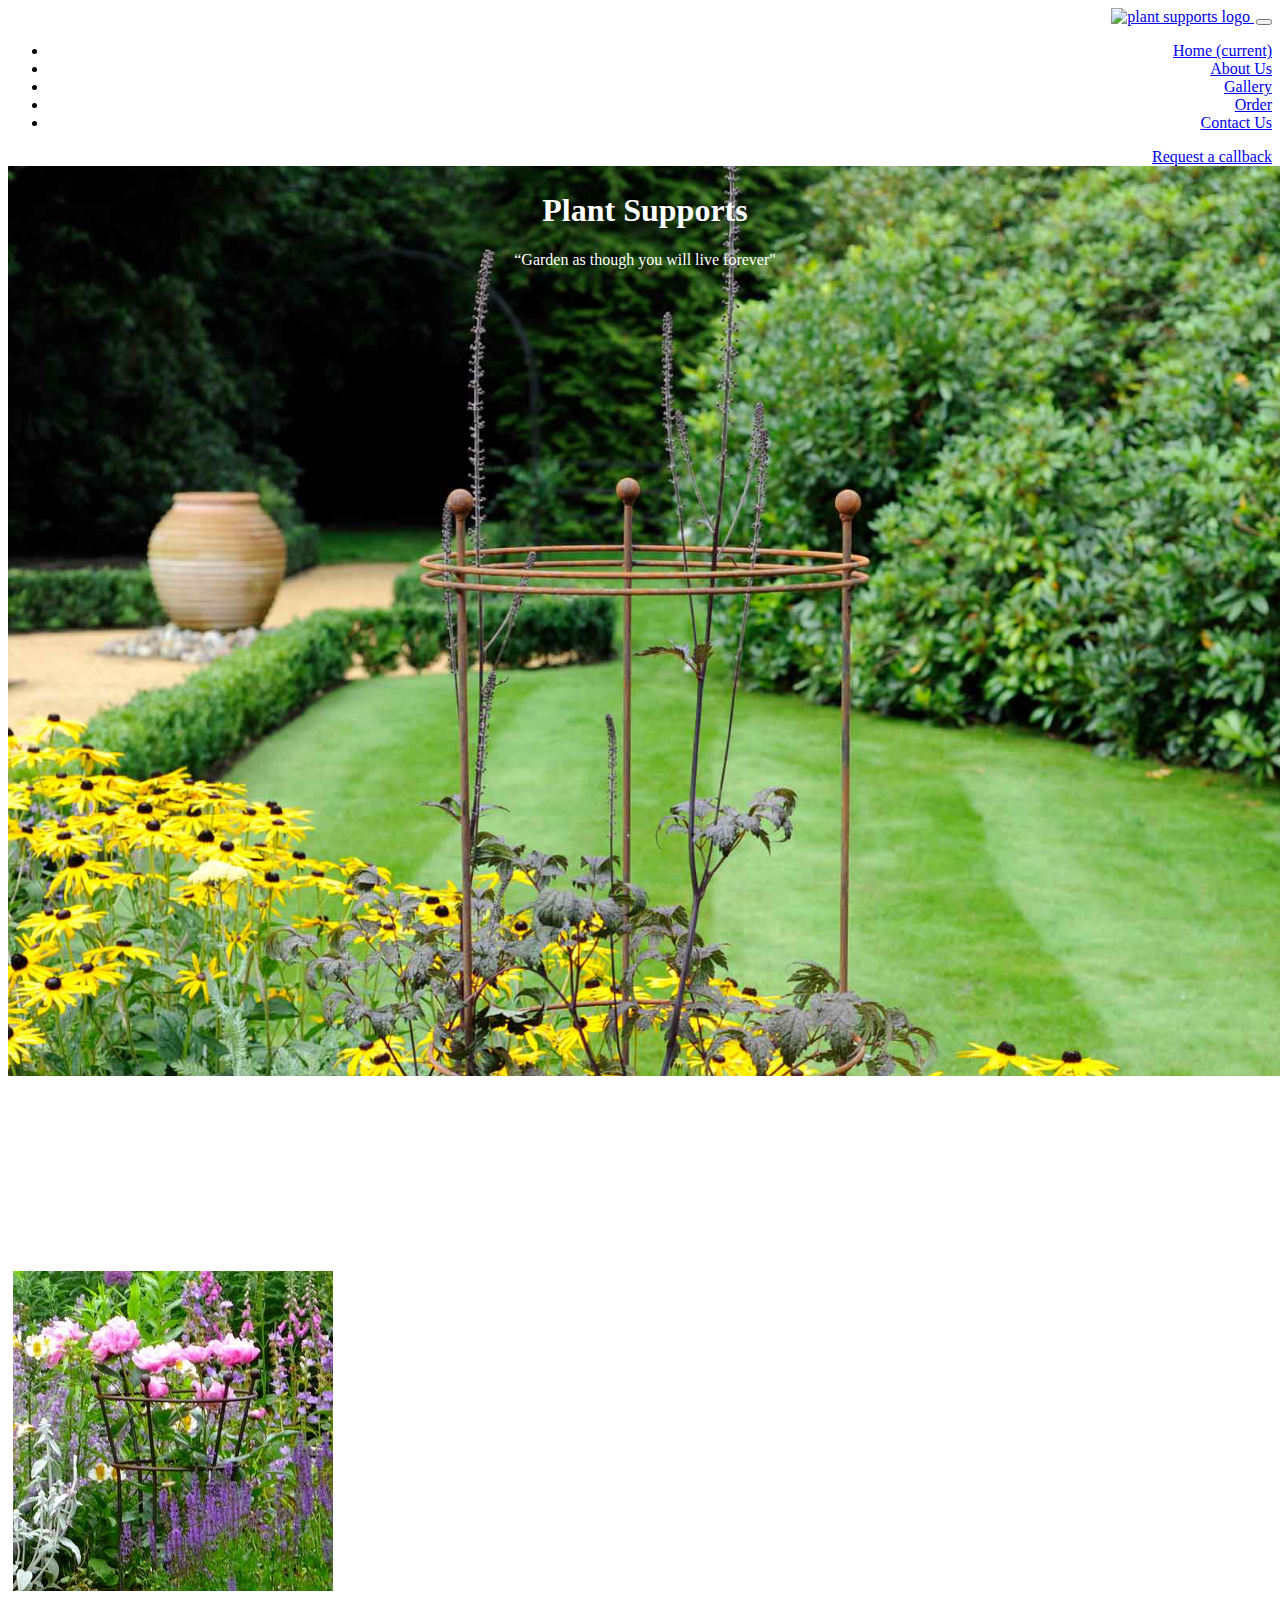
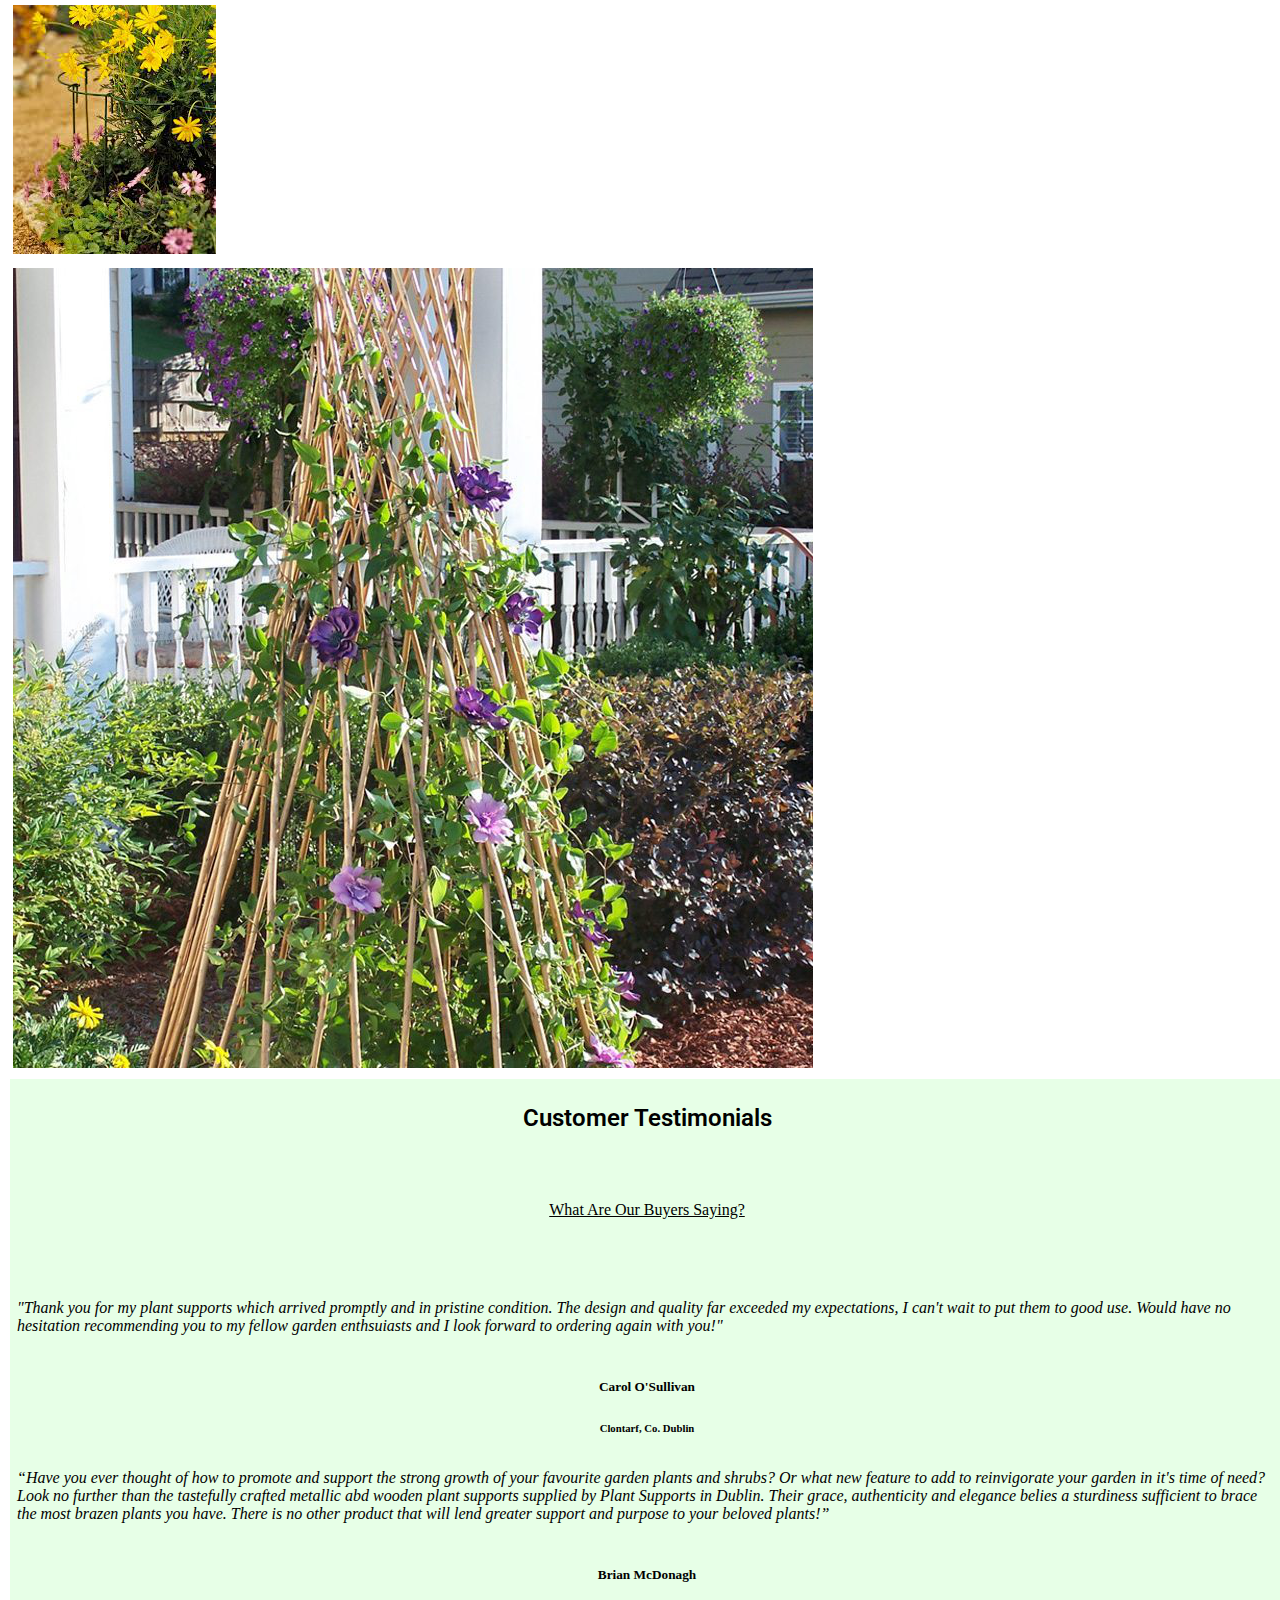
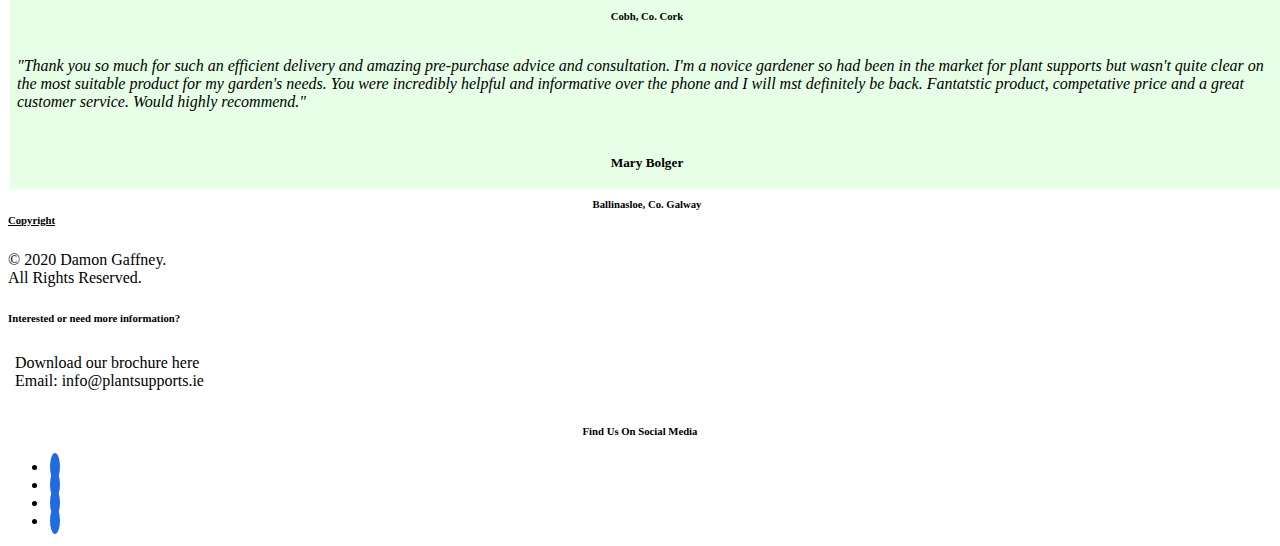
==== index.html @ 86b36f58 "Add padding and margin values to the interested? and social icons section of footer" ====
<!DOCTYPE html>
<html lang="en">
<head>
    <meta charset="UTF-8">
    <meta name="viewport" content="width=device-width, initial-scale=1.0"> 
    <link rel="stylesheet" href="https://cdn.jsdelivr.net/npm/bootstrap@4.5.3/dist/css/bootstrap.min.css" integrity="sha384-TX8t27EcRE3e/ihU7zmQxVncDAy5uIKz4rEkgIXeMed4M0jlfIDPvg6uqKI2xXr2" crossorigin="anonymous">
    <link rel="stylesheet" href="https://use.fontawesome.com/releases/v5.0.10/css/all.css" integrity="sha384-+d0P83n9kaQMCwj8F4RJB66tzIwOKmrdb46+porD/OvrJ+37WqIM7UoBtwHO6Nlg" crossorigin="anonymous"> 
    <link rel="stylesheet" href="assets/css/style.css" type="text/css">
    <title>Plant Supports</title>
</head>
<body> 
    <header>
        <nav class="navbar navbar-expand-sm navbar-light bg-white static-top">
             
                 <a class="navbar-brand nav-logo" href="index.html">
                     <img src="assets/images/plantsupports.png" alt="plant supports logo" height="60" width="60" class="float-left">
                </a>
                <button class="navbar-toggler" type="button" data-toggle="collapse" data-target="#navbarResponsive" aria-controls="navbarResponsive" aria-expanded="false" aria-label="Toggle navigation">
                    <span class="navbar-toggler-icon"></span>
                </button>
                <div class="collapse navbar-collapse" id="navbarResponsive">
                    <ul class="navbar-nav ml-auto">
                        <li class="nav-item active">
                            <a class="nav-link" href="index.html">Home
                                <span class="sr-only">(current)</span>
                            </a>
                        </li>
                        <li class="nav-item">
                            <a class="nav-link" href="about.html">About Us</a>
                        </li>
                        <li class="nav-item">
                            <a class="nav-link" href="gallery.html">Gallery</a>
                        </li>
                        <li class="nav-item">
                            <a class="nav-link" href="order.html">Order</a>
                        </li>
                        <li class="nav-item">
                            <a class="nav-link" href="contact.html">Contact Us</a>
                        </li>
                     </ul> 
                     <a class="btn btn-success text-uppercase ml-md-3" href="contact.html">Request a callback</a>
                </div>
        
        </nav> 
    </header> 
    <section>
        <div id="hero-image" class="container-fluid">
            <div class="row">
                <div class="col-12 text-center hero-image slogan">
                    <h1 class="font-weight-light">Plant Supports</h1>
                    <p class="lead">“Garden as though you will live forever"</p>
                </div>
            </div>
        </div> 
    </section>
    
    <section> 
        <div class="container specimen-contain"> 
            <div class="row">
                <div class="col-md-4">
                    <img src="assets/images/plant2.png" alt="plant2" class="specimen-photos">
                </div> 
                <div class="col-md-4"> 
                    <img src="assets/images/plant3.png" alt="plant3" class="specimen-photos">
                
                </div> 
                <div class="col-md-4"> 
                    <img src="assets/images/plant4.png" alt="plant4" class="specimen-photos">
                
                </div>
            </div>
        
        </div>
    
    </section>
    <section class="customer-testimonials-section">
        <h2 class="customer-testimonials-heading">Customer Testimonials</h2> <br> 
            <h4 class="customer-testimonal-heading2">what are our buyers saying?</h4>

            <div class="container-fluid"> 
                <div class="row"> 
                    <div class="col-md-4">
                        <p class="customer-testimonial-paragraph"> "Thank you for my plant supports which arrived promptly and in pristine condition. The design and 
                        quality far exceeded my expectations, I can't wait to put them to good use. Would have no hesitation
                        recommending you to my fellow garden enthsuiasts and I look forward to ordering again with you!" 
                        </p>
                        <br>
                        <h5 class="customer-testimonial-name">Carol O'Sullivan</h5>
                        <h6 class="customer-testimonial-location">clontarf, co. dublin</h6>
                    
                    </div> 
                    <div class="col-md-4"> 
                        <p class="customer-testimonial-paragraph"> “Have you ever thought of how to promote and support the strong growth of your favourite garden 
                        plants and shrubs? Or what new feature to add to reinvigorate your garden in it's time of need?
                        Look no further than the tastefully crafted metallic abd wooden plant supports supplied by Plant Supports
                        in Dublin. Their grace, authenticity and elegance belies a sturdiness sufficient to brace the most brazen plants you have.
                        There is no other product that will lend greater support and purpose to your beloved plants!”
                        </p>
                        <br>
                        <h5 class="customer-testimonial-name">Brian McDonagh</h5>
                        <h6 class="customer-testimonial-location">cobh, co. cork</h6>
                    
                    </div> 
                    <div class="col-md-4">
                        <p class="customer-testimonial-paragraph"> "Thank you so much for such an efficient delivery and amazing pre-purchase advice and consultation.
                        I'm a novice gardener so had been in the market for plant supports but wasn't quite clear on the most
                        suitable product for my garden's needs. You were incredibly helpful and informative over the phone and
                        I will mst definitely be back. Fantatstic product, competative price and a great customer service. Would 
                        highly recommend."
                        </p>
                        <br>
                        <h5 class="customer-testimonial-name">Mary Bolger</h5>
                        <h6 class="customer-testimonial-location">ballinasloe, co. galway</h6>
                    
                    </div>
                </div>
            </div>
    </section> 
   
    <footer class="page-footer font-small bg-white fixed-bottom container-fluid"> 
        <div class="row"> 
            <div class="col-sm-4">
                <h6 class="uppercase copyright-footer">Copyright</h6> 
                <p class="inline-block">
                    © 2020 Damon Gaffney. <br>
                    All Rights Reserved.
                </p>
            </div>


            <div class="col-sm-4"> 
                <h6 class="uppercase interested-footer">Interested or need more information?</h6> 
                <p class="interested-info">Download our brochure here
                    <a class="btn-floating mx-1">
                        <i class="fas fa-download"></i>
                    </a> 
                    <br>
                    Email: info@plantsupports.ie
                </p>  
            </div>
    

            <div class="col-sm-4"> 
                    <h6 class="uppercase social-footer">Find Us On Social Media</h6> 
                
                    <ul class="list-unstyled list-inline text-center">
                    <li class="list-inline-item">
                        <a href="https://www.facebook.com/" target=_blank class="btn-floating mx-1 social-links">
                        <i class="fab fa-facebook-square"></i>
                        </a>
                    </li>
                    <li class="list-inline-item">
                        <a href="https://www.twitter.com/" target=_blank class="btn-floating mx-1 social-links">
                        <i class="fab fa-twitter"></i>
                        </a>
                    </li>
                    <li class="list-inline-item">
                        <a href="https://www.linkedin.com/" target=_blank class="btn-floating mx-1 social-links">
                        <i class="fab fa-linkedin"></i>
                        </a>
                    </li>
                    
                    <li class="list-inline-item">
                        <a href="https://www.instagram.com/" target=_blank class="btn-floating mx-1 social-links">
                        <i class="fab fa-instagram"></i>
                        </a>
                    </li>
                    </ul> 
            </div> 
            </div> 
    </footer>

</body>
</html>
---- assets/css/style.css ----
@import url('https://fonts.googleapis.com/css?family=Roboto:100,200,300,400,500,600,700|Exo:100,200,300,400,500,600,700'); 

.navbar {
    text-align: right;
} 

.nav-logo {
    margin: 0;
    padding: 2px;
}

/* -----Hero Image index.html------- */  

#hero-image {
    height: 1100px; 
}

.hero-image { 
    background-image: url("../images/heroimage.png"); 
    background-size: cover; 
    background-repeat: no-repeat; 
    height: 900px;
    width: 100%;
    position: relative;
    text-align: center;
    color: white;  
    padding: 5px;
} 

/* -----Section 2 images index.html------- */ 

.specimen-contain {
    margin: 0;
}

.specimen-photos {
    height: auto; 
    max-width: 100%; 
    margin: 5px;
    
} 

/* -----Section 3 customer testimonials index.html------- */ 

.customer-testimonials-section {
    width: 100%;
    height: 700px;
    padding: 5px;
    margin: 2px; 
    background-color: #E7FFE7;
}

.customer-testimonials-heading { 
    text-align: center;
    font-family: 'Roboto', sans-serif;
    font-weight: 600;

} 

.customer-testimonal-heading2 {
    text-align: center;
    text-decoration: underline;
    text-transform: capitalize;
    font-weight: 400; 
    padding: 10px;
    margin-bottom: 60px;
}

.customer-testimonial-paragraph {
    font-style: italic; 
    padding-top: 10px; 
    margin: 2px;
    
} 

.customer-testimonial-name {
    font-weight: bold; 
    padding: 2px; 
    text-align: center;
} 

.customer-testimonial-location {
    text-align: center;
    text-transform: capitalize;  
}



/* -----Footer ------- */

.uppercase {
    text-align: center;
}

.copyright-footer {
    font-weight: bold;
    text-decoration: underline; 
    text-align: left;
} 

.interested-footer {
    font-weight: bold;
    text-align: left; 
} 

.interested-info {
    padding: 5px;
    margin: 2px;
}

.social-footer {
    font-weight: bold;
    padding: 5px;
    margin-bottom: 10px;
} 

.social-links { 
    padding: 5px;
    background-color: rgb(31, 108, 222);
    color: #fafafa;
    height: 20px;
    weight: 20px;
    text-align: center; 
    line-height: 4px;
    border-radius: 50%; 
    margin: 2px;
}
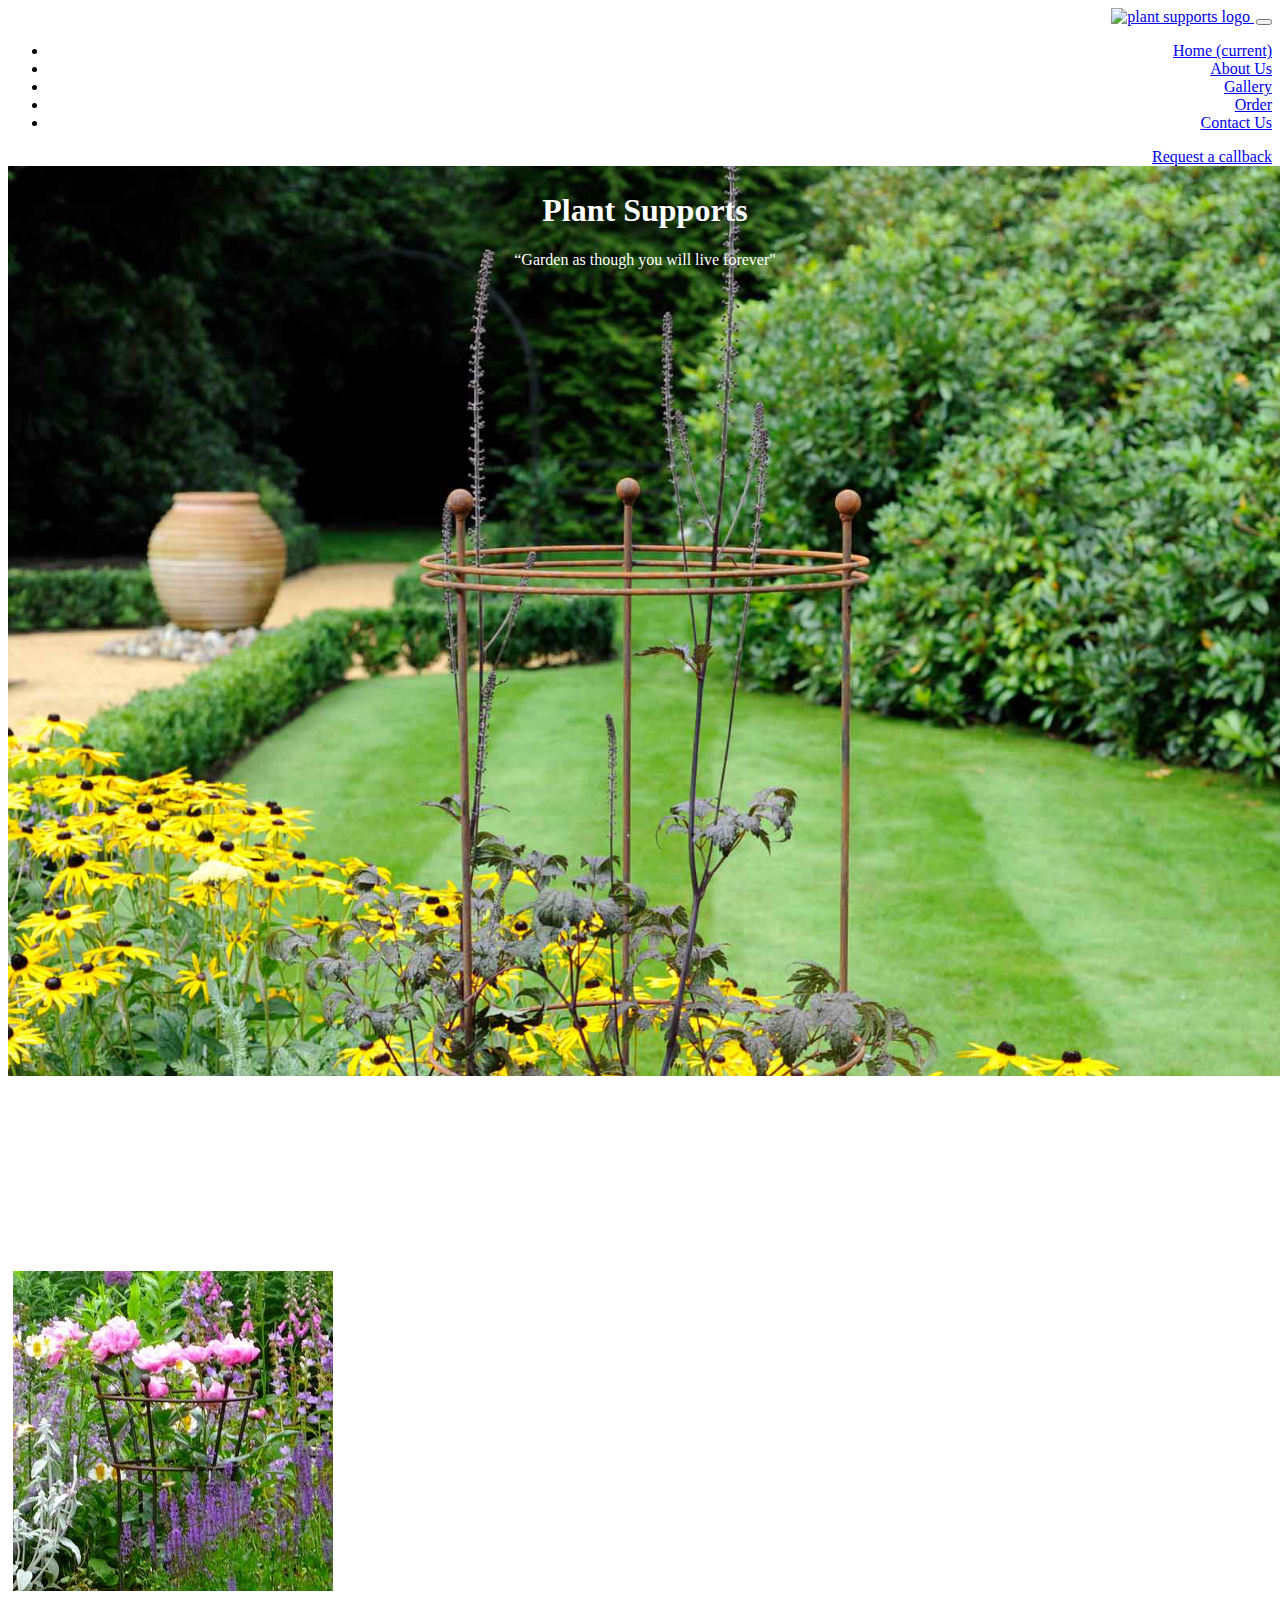
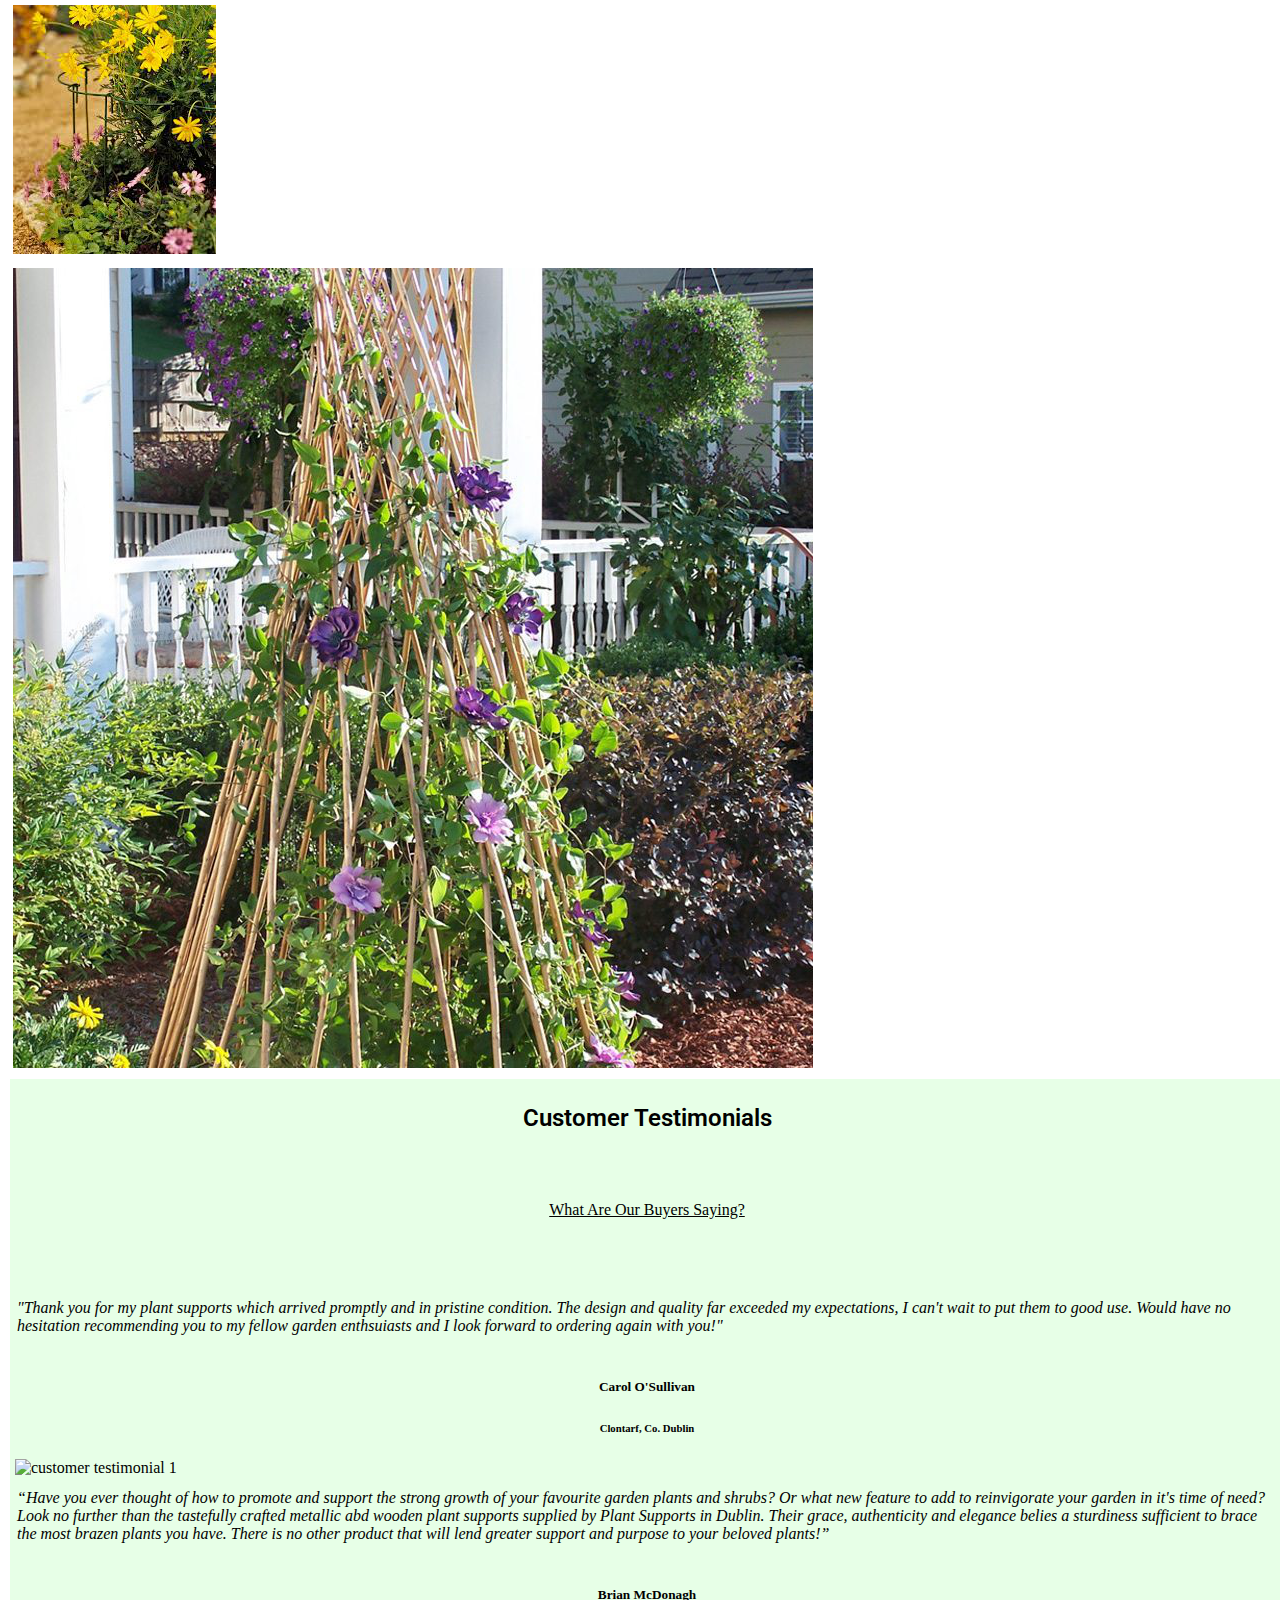
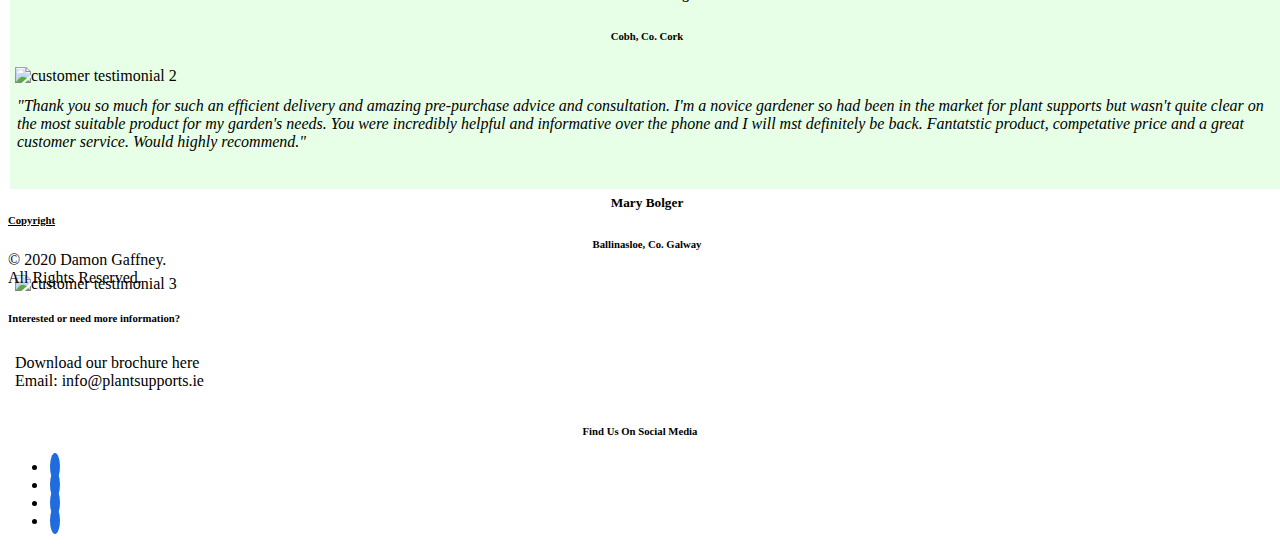
==== commit 585947d3: "Add the grid system for contact.html form and picture" ====
--- a/index.html
+++ b/index.html
@@ -26,7 +26,7 @@
                             </a>
                         </li>
                         <li class="nav-item">
-                            <a class="nav-link" href="about.html">About Us</a>
+                            <a class="nav-link" href="aboutus.html">About Us</a>
                         </li>
                         <li class="nav-item">
                             <a class="nav-link" href="gallery.html">Gallery</a>
@@ -86,7 +86,8 @@
                         </p>
                         <br>
                         <h5 class="customer-testimonial-name">Carol O'Sullivan</h5>
-                        <h6 class="customer-testimonial-location">clontarf, co. dublin</h6>
+                        <h6 class="customer-testimonial-location">clontarf, co. dublin</h6> 
+                        <img src="assets/images/carol.png" alt="customer testimonial 1" class="customer-testimonial-image">
                     
                     </div> 
                     <div class="col-md-4"> 
@@ -98,7 +99,8 @@
                         </p>
                         <br>
                         <h5 class="customer-testimonial-name">Brian McDonagh</h5>
-                        <h6 class="customer-testimonial-location">cobh, co. cork</h6>
+                        <h6 class="customer-testimonial-location">cobh, co. cork</h6> 
+                        <img src="assets/images/brian.png" alt="customer testimonial 2" class="customer-testimonial-image">
                     
                     </div> 
                     <div class="col-md-4">
@@ -110,7 +112,8 @@
                         </p>
                         <br>
                         <h5 class="customer-testimonial-name">Mary Bolger</h5>
-                        <h6 class="customer-testimonial-location">ballinasloe, co. galway</h6>
+                        <h6 class="customer-testimonial-location">ballinasloe, co. galway</h6> 
+                        <img src="assets/images/mary.png" alt="customer testimonial 3" class="customer-testimonial-image">
                     
                     </div>
                 </div>
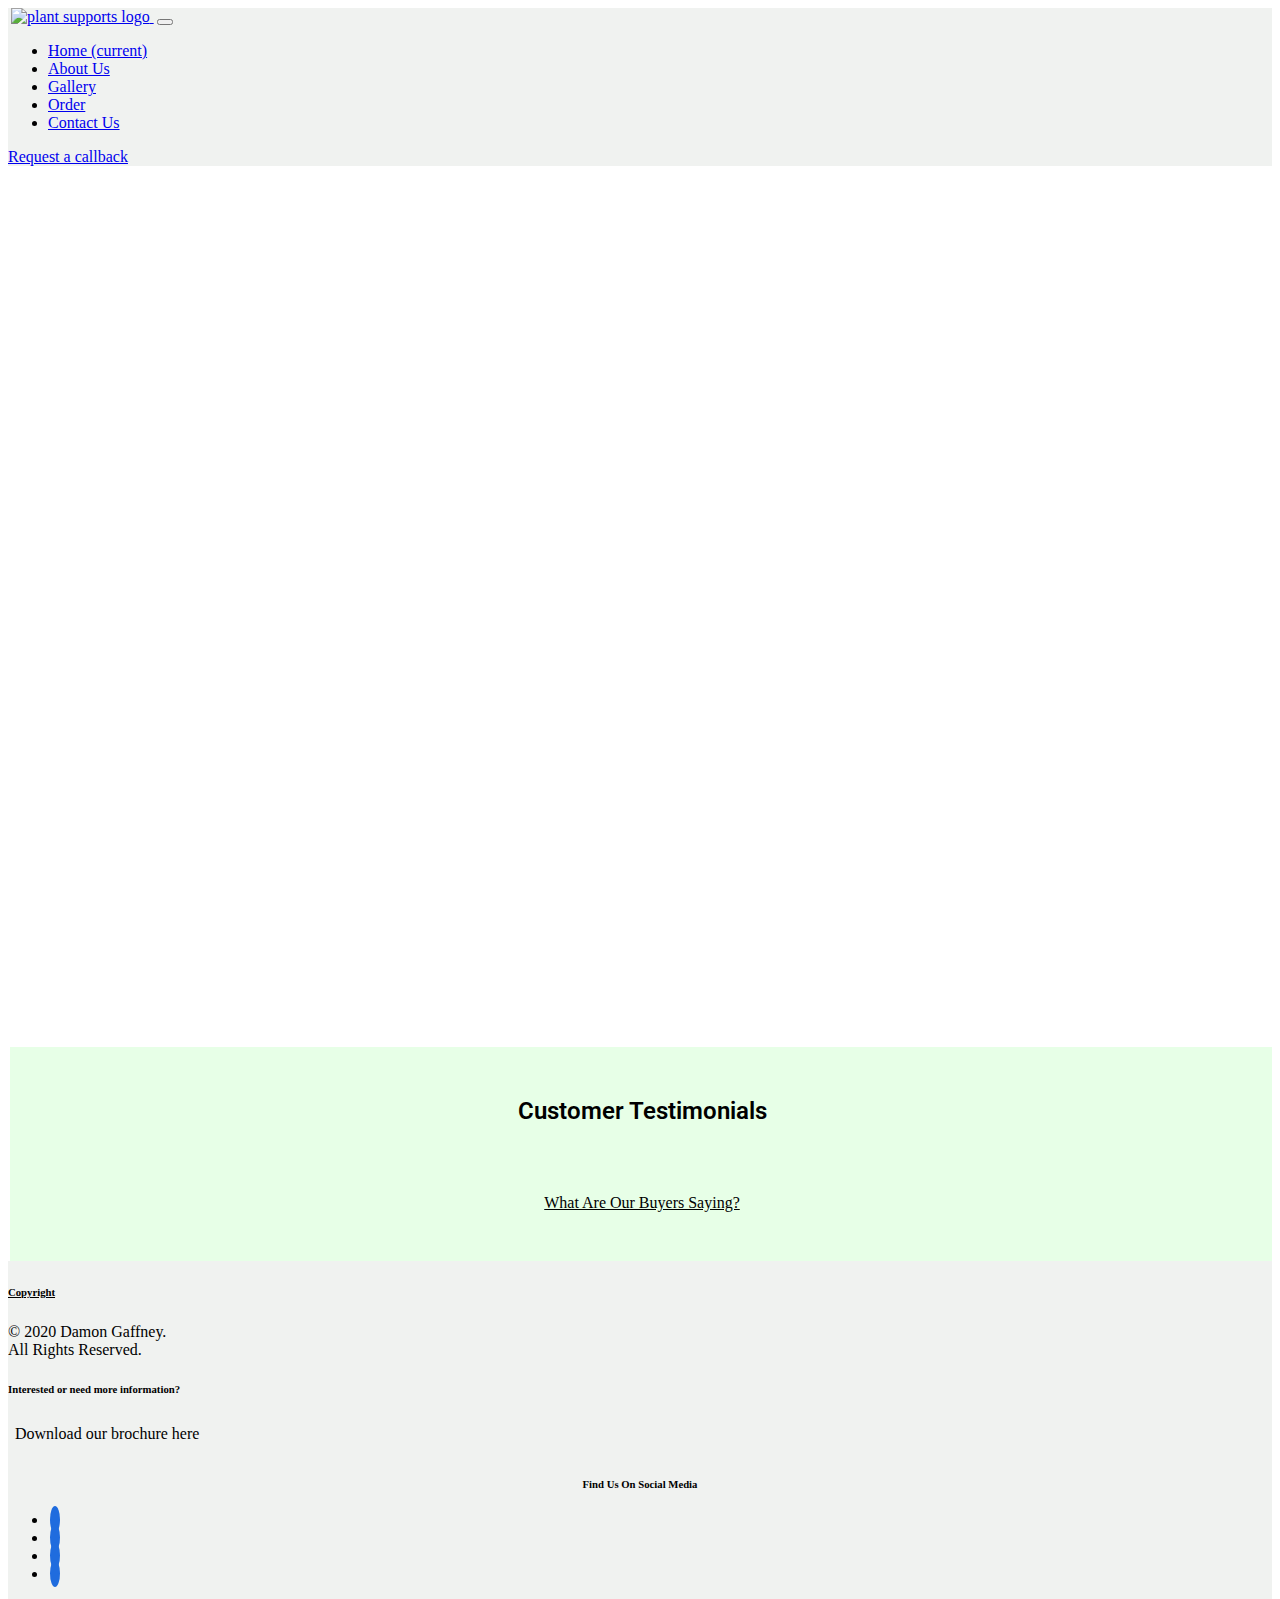
==== commit 48bb575c: "Edit the customer testimonials section of index.html" ====
--- a/index.html
+++ b/index.html
@@ -5,173 +5,152 @@
     <meta name="viewport" content="width=device-width, initial-scale=1.0"> 
     <link rel="stylesheet" href="https://cdn.jsdelivr.net/npm/bootstrap@4.5.3/dist/css/bootstrap.min.css" integrity="sha384-TX8t27EcRE3e/ihU7zmQxVncDAy5uIKz4rEkgIXeMed4M0jlfIDPvg6uqKI2xXr2" crossorigin="anonymous">
     <link rel="stylesheet" href="https://use.fontawesome.com/releases/v5.0.10/css/all.css" integrity="sha384-+d0P83n9kaQMCwj8F4RJB66tzIwOKmrdb46+porD/OvrJ+37WqIM7UoBtwHO6Nlg" crossorigin="anonymous"> 
+    <script src="https://code.jquery.com/jquery-3.3.1.slim.min.js"></script>
+    <script src="https://cdnjs.cloudflare.com/ajax/libs/popper.js/1.14.7/umd/popper.min.js"></script>
+    <script src="https://stackpath.bootstrapcdn.com/bootstrap/4.3.1/js/bootstrap.min.js" ></script>
     <link rel="stylesheet" href="assets/css/style.css" type="text/css">
     <title>Plant Supports</title>
 </head>
-<body> 
-    <header>
-        <nav class="navbar navbar-expand-sm navbar-light bg-white static-top">
-             
-                 <a class="navbar-brand nav-logo" href="index.html">
-                     <img src="assets/images/plantsupports.png" alt="plant supports logo" height="60" width="60" class="float-left">
-                </a>
-                <button class="navbar-toggler" type="button" data-toggle="collapse" data-target="#navbarResponsive" aria-controls="navbarResponsive" aria-expanded="false" aria-label="Toggle navigation">
-                    <span class="navbar-toggler-icon"></span>
-                </button>
-                <div class="collapse navbar-collapse" id="navbarResponsive">
-                    <ul class="navbar-nav ml-auto">
-                        <li class="nav-item active">
-                            <a class="nav-link" href="index.html">Home
-                                <span class="sr-only">(current)</span>
-                            </a>
-                        </li>
-                        <li class="nav-item">
-                            <a class="nav-link" href="aboutus.html">About Us</a>
-                        </li>
-                        <li class="nav-item">
-                            <a class="nav-link" href="gallery.html">Gallery</a>
-                        </li>
-                        <li class="nav-item">
-                            <a class="nav-link" href="order.html">Order</a>
-                        </li>
-                        <li class="nav-item">
-                            <a class="nav-link" href="contact.html">Contact Us</a>
-                        </li>
-                     </ul> 
-                     <a class="btn btn-success text-uppercase ml-md-3" href="contact.html">Request a callback</a>
+<body id="index-body"> 
+    <div class="main-container">
+        <header>
+            <nav class="navbar navbar-expand-sm navbar-light fixed-top" style="background-color: #f0f2f0">
+                
+                    <a class="navbar-brand nav-logo" href="index.html">
+                        <img src="assets/images/plantsupports.png" alt="plant supports logo" height="60" width="60" class="float-left">
+                    </a>
+                    <button class="navbar-toggler" type="button" data-toggle="collapse" data-target="#navbarResponsive" aria-controls="navbarResponsive" aria-expanded="false" aria-label="Toggle navigation">
+                        <span class="navbar-toggler-icon"></span>
+                    </button>
+                    <div class="collapse navbar-collapse" id="navbarResponsive">
+                        <ul class="navbar-nav ml-auto">
+                            <li class="nav-item active">
+                                <a class="nav-link" href="index.html">Home
+                                    <span class="sr-only">(current)</span>
+                                </a>
+                            </li>
+                            <li class="nav-item">
+                                <a class="nav-link" href="aboutus.html">About Us</a>
+                            </li>
+                            <li class="nav-item">
+                                <a class="nav-link" href="gallery.html">Gallery</a>
+                            </li>
+                            <li class="nav-item">
+                                <a class="nav-link" href="order.html">Order</a>
+                            </li>
+                            <li class="nav-item">
+                                <a class="nav-link" href="contact.html">Contact Us</a>
+                            </li>
+                        </ul> 
+                        <a class="btn btn-success text-uppercase ml-md-3" href="contact.html">Request a callback</a>
+                    </div>
+            
+            </nav> 
+        </header> 
+        <section>
+            <div id="hero-image" class="container-fluid">
+                <div class="row">
+                    <div class="col-xs-12 col-sm-12 col-md-12 col-lg-12">
+                        <div class="hero-image"> 
+                                    <div class="slogan">
+                                        <h1 class="slogan-header">Plant Supports</h1>
+                                        <p class="slogan-text">“Garden as though you will live forever"</p> 
+                                    </div>
+                        </div>
+                    </div>
+                </div>
+            </div> 
+        </section>
+        <section class="customer-testimonials-section">
+            <h2 class="customer-testimonials-heading">Customer Testimonials</h2> <br> 
+                <h4 class="customer-testimonal-heading2">what are our buyers saying?</h4>
+
+                <div class="container-fluid"> 
+                    <div class="row"> 
+                        <div class="col-md-4">
+                            <p class="customer-testimonial-paragraph"> "Thank you for my plant supports which arrived promptly and in pristine condition. The design and 
+                            quality far exceeded my expectations!" 
+                            </p>
+                            <br>
+                            <h5 class="customer-testimonial-name">Carol O'Sullivan</h5>
+                            <h6 class="customer-testimonial-location">clontarf, co. dublin</h6> 
+                            <img src="assets/images/carol.png" alt="customer testimonial 1" class="customer-testimonial-image">
+                        
+                        </div> 
+                        <div class="col-md-4"> 
+                            <p class="customer-testimonial-paragraph"> “Look no further than the tastefully crafted metallic abd wooden plant supports supplied by Plant Supports
+                            in Dublin.”
+                            </p>
+                            <br>
+                            <h5 class="customer-testimonial-name">Brian McDonagh</h5>
+                            <h6 class="customer-testimonial-location">cobh, co. cork</h6> 
+                            <img src="assets/images/brian.png" alt="customer testimonial 2" class="customer-testimonial-image">
+                        
+                        </div> 
+                        <div class="col-md-4">
+                            <p class="customer-testimonial-paragraph"> " There is no other product that will lend greater support and purpose to your beloved plants! Would 
+                            highly recommend."
+                            </p>
+                            <br>
+                            <h5 class="customer-testimonial-name">Mary Bolger</h5>
+                            <h6 class="customer-testimonial-location">ballinasloe, co. galway</h6> 
+                            <img src="assets/images/mary.png" alt="customer testimonial 3" class="customer-testimonial-image">
+                        
+                        </div>
+                    </div>
+                </div>
+        </section> 
+    
+        <footer class="page-footer font-small fixed-bottom container-fluid" style="background-color: #f0f2f0"> 
+            <div class="row"> 
+                <div class="col-md-4 col-sm-6 copyright-footer">
+                    <h6 class="uppercase copyright-header">Copyright</h6> 
+                    <p class="inline-block">
+                        © 2020 Damon Gaffney. <br>
+                        All Rights Reserved.
+                    </p>
+                </div>
+
+
+                <div class="col-md-4 d-none d-md-block"> 
+                    <h6 class="uppercase interested-footer">Interested or need more information?</h6> 
+                    <p class="interested-info">Download our brochure here
+                        <a class="btn-floating mx-1">
+                            <i class="fas fa-download"></i>
+                        </a> 
+                    </p>  
                 </div>
         
-        </nav> 
-    </header> 
-    <section>
-        <div id="hero-image" class="container-fluid">
-            <div class="row">
-                <div class="col-12 text-center hero-image slogan">
-                    <h1 class="font-weight-light">Plant Supports</h1>
-                    <p class="lead">“Garden as though you will live forever"</p>
-                </div>
-            </div>
-        </div> 
-    </section>
-    
-    <section> 
-        <div class="container specimen-contain"> 
-            <div class="row">
-                <div class="col-md-4">
-                    <img src="assets/images/plant2.png" alt="plant2" class="specimen-photos">
+
+                <div class="col-sm-6 col-md-4 social-footer "> 
+                        <h6 class="uppercase social-header">Find Us On Social Media</h6> 
+                    
+                        <ul class="list-unstyled list-inline text-center">
+                            <li class="list-inline-item">
+                                <a href="https://www.facebook.com/" target="_blank" class="btn-floating mx-1 social-links">
+                                <i class="fab fa-facebook-square"></i>
+                                </a>
+                            </li>
+                            <li class="list-inline-item">
+                                <a href="https://www.twitter.com/" target="_blank" class="btn-floating mx-1 social-links">
+                                <i class="fab fa-twitter"></i>
+                                </a>
+                            </li>
+                            <li class="list-inline-item">
+                                <a href="https://www.linkedin.com/" target="_blank" class="btn-floating mx-1 social-links">
+                                <i class="fab fa-linkedin"></i>
+                                </a>
+                            </li>
+                            
+                            <li class="list-inline-item">
+                                <a href="https://www.instagram.com/" target="_blank" class="btn-floating mx-1 social-links">
+                                <i class="fab fa-instagram"></i>
+                                </a>
+                            </li>
+                        </ul> 
                 </div> 
-                <div class="col-md-4"> 
-                    <img src="assets/images/plant3.png" alt="plant3" class="specimen-photos">
-                
-                </div> 
-                <div class="col-md-4"> 
-                    <img src="assets/images/plant4.png" alt="plant4" class="specimen-photos">
-                
-                </div>
-            </div>
-        
-        </div>
-    
-    </section>
-    <section class="customer-testimonials-section">
-        <h2 class="customer-testimonials-heading">Customer Testimonials</h2> <br> 
-            <h4 class="customer-testimonal-heading2">what are our buyers saying?</h4>
-
-            <div class="container-fluid"> 
-                <div class="row"> 
-                    <div class="col-md-4">
-                        <p class="customer-testimonial-paragraph"> "Thank you for my plant supports which arrived promptly and in pristine condition. The design and 
-                        quality far exceeded my expectations, I can't wait to put them to good use. Would have no hesitation
-                        recommending you to my fellow garden enthsuiasts and I look forward to ordering again with you!" 
-                        </p>
-                        <br>
-                        <h5 class="customer-testimonial-name">Carol O'Sullivan</h5>
-                        <h6 class="customer-testimonial-location">clontarf, co. dublin</h6> 
-                        <img src="assets/images/carol.png" alt="customer testimonial 1" class="customer-testimonial-image">
-                    
-                    </div> 
-                    <div class="col-md-4"> 
-                        <p class="customer-testimonial-paragraph"> “Have you ever thought of how to promote and support the strong growth of your favourite garden 
-                        plants and shrubs? Or what new feature to add to reinvigorate your garden in it's time of need?
-                        Look no further than the tastefully crafted metallic abd wooden plant supports supplied by Plant Supports
-                        in Dublin. Their grace, authenticity and elegance belies a sturdiness sufficient to brace the most brazen plants you have.
-                        There is no other product that will lend greater support and purpose to your beloved plants!”
-                        </p>
-                        <br>
-                        <h5 class="customer-testimonial-name">Brian McDonagh</h5>
-                        <h6 class="customer-testimonial-location">cobh, co. cork</h6> 
-                        <img src="assets/images/brian.png" alt="customer testimonial 2" class="customer-testimonial-image">
-                    
-                    </div> 
-                    <div class="col-md-4">
-                        <p class="customer-testimonial-paragraph"> "Thank you so much for such an efficient delivery and amazing pre-purchase advice and consultation.
-                        I'm a novice gardener so had been in the market for plant supports but wasn't quite clear on the most
-                        suitable product for my garden's needs. You were incredibly helpful and informative over the phone and
-                        I will mst definitely be back. Fantatstic product, competative price and a great customer service. Would 
-                        highly recommend."
-                        </p>
-                        <br>
-                        <h5 class="customer-testimonial-name">Mary Bolger</h5>
-                        <h6 class="customer-testimonial-location">ballinasloe, co. galway</h6> 
-                        <img src="assets/images/mary.png" alt="customer testimonial 3" class="customer-testimonial-image">
-                    
-                    </div>
-                </div>
-            </div>
-    </section> 
-   
-    <footer class="page-footer font-small bg-white fixed-bottom container-fluid"> 
-        <div class="row"> 
-            <div class="col-sm-4">
-                <h6 class="uppercase copyright-footer">Copyright</h6> 
-                <p class="inline-block">
-                    © 2020 Damon Gaffney. <br>
-                    All Rights Reserved.
-                </p>
-            </div>
-
-
-            <div class="col-sm-4"> 
-                <h6 class="uppercase interested-footer">Interested or need more information?</h6> 
-                <p class="interested-info">Download our brochure here
-                    <a class="btn-floating mx-1">
-                        <i class="fas fa-download"></i>
-                    </a> 
-                    <br>
-                    Email: info@plantsupports.ie
-                </p>  
-            </div>
-    
-
-            <div class="col-sm-4"> 
-                    <h6 class="uppercase social-footer">Find Us On Social Media</h6> 
-                
-                    <ul class="list-unstyled list-inline text-center">
-                    <li class="list-inline-item">
-                        <a href="https://www.facebook.com/" target=_blank class="btn-floating mx-1 social-links">
-                        <i class="fab fa-facebook-square"></i>
-                        </a>
-                    </li>
-                    <li class="list-inline-item">
-                        <a href="https://www.twitter.com/" target=_blank class="btn-floating mx-1 social-links">
-                        <i class="fab fa-twitter"></i>
-                        </a>
-                    </li>
-                    <li class="list-inline-item">
-                        <a href="https://www.linkedin.com/" target=_blank class="btn-floating mx-1 social-links">
-                        <i class="fab fa-linkedin"></i>
-                        </a>
-                    </li>
-                    
-                    <li class="list-inline-item">
-                        <a href="https://www.instagram.com/" target=_blank class="btn-floating mx-1 social-links">
-                        <i class="fab fa-instagram"></i>
-                        </a>
-                    </li>
-                    </ul> 
             </div> 
-            </div> 
-    </footer>
-
+        </footer>
+    </div>
 </body>
 </html>--- a/assets/css/style.css
+++ b/assets/css/style.css
@@ -1,51 +1,84 @@
 @import url('https://fonts.googleapis.com/css?family=Roboto:100,200,300,400,500,600,700|Exo:100,200,300,400,500,600,700'); 
 
+* {
+ box-sizing: border-box;
+}
+
+*:before,
+*:after {
+ box-sizing: border-box;
+}
+
+html,
+body {
+ height: 100%;
+ position: relative;
+} 
+
+body {
+    padding-top: 80px;
+}
+
+#index-body {
+    padding: 0;
+}
+
+.main-container {
+ overflow: hidden;
+ display: block;
+ position: relative;
+ padding-bottom: 100px; 
+}
+
 .navbar {
-    text-align: right;
-} 
+    top: -9px;
+}
 
 .nav-logo {
-    margin: 0;
+    margin: 1px;
     padding: 2px;
 }
 
-/* -----Hero Image index.html------- */  
+/* -----Hero Image index.html------- */ 
 
 #hero-image {
-    height: 1100px; 
+    padding: 2px;
 }
 
 .hero-image { 
-    background-image: url("../images/heroimage.png"); 
+    background-image: url("../images/heroimage.jpg"); 
     background-size: cover; 
-    background-repeat: no-repeat; 
-    height: 900px;
+    background-repeat: no-repeat;  
+    background-position: center;
     width: 100%;
-    position: relative;
-    text-align: center;
-    color: white;  
-    padding: 5px;
-} 
-
-/* -----Section 2 images index.html------- */ 
-
-.specimen-contain {
-    margin: 0;
-}
-
-.specimen-photos {
-    height: auto; 
-    max-width: 100%; 
-    margin: 5px;
-    
-} 
+    height: 90vh;
+} 
+
+.slogan {
+    padding-top: 190px;
+    margin-top: 65px; 
+} 
+
+.slogan-header {
+     color: white; 
+     text-align: center;
+     font-size: 65px;
+     font-weight: 500; 
+}
+
+.slogan-text {
+    color: white;
+    text-align: center;
+    font-size: 40px;
+    font-weight: 400;
+}
 
 /* -----Section 3 customer testimonials index.html------- */ 
 
 .customer-testimonials-section {
     width: 100%;
-    height: 700px;
-    padding: 5px;
+    height: 50vh;
+    padding-top: 30px;
     margin: 2px; 
     background-color: #E7FFE7;
 }
@@ -84,15 +117,300 @@
     text-transform: capitalize;  
 }
 
-
-
-/* -----Footer ------- */
+.customer-testimonial-image {
+    display: block;
+    height: 70px;
+    width: 70px;
+    border-radius: 50%; 
+    margin: 0 auto; 
+    margin-left: auto;
+    margin-right: auto;
+    
+} 
+
+/* -----aboutus.html------- */ 
+
+#about-us {
+    padding-top: 10px;
+    margin-top: 5px; 
+    margin-left: 2px;
+}
+
+/* -----Image in aboutus.html------- */ 
+
+.about-us-image {
+    width: 900px;
+    height: 710px; 
+    padding: 5px;  
+} 
+
+/* -----Text in aboutus.html------- */ 
+
+.card-header {
+    text-decoration: underline;
+    text-transform: capitalize;
+    font-size: xx-large;
+    font-weight: bold; 
+    text-align: center; 
+    margin-top: 45px;
+} 
+
+.card-title {
+    text-transform: capitalize;
+    font-weight: 400;
+    text-align: center;
+    padding: 10px;
+    margin: 4px 0px 30px 0px; 
+    font-size: x-large;
+}
+
+.fa-shopping-cart {
+    padding: 5px;
+    margin: 2px;
+}
+
+.card-paragraph {
+    text-align: left;
+    letter-spacing: 2px; 
+    padding: 10px;
+    margin: auto; 
+    font-size: 19px;
+} 
+
+.btn-about {
+    margin-top: 30px;
+    background-color: #eb6434;
+    border-color: white;
+    border-radius: 15px;
+    min-width: 100px;
+    font-weight: bold;
+    color: #ffffff; 
+    text-transform: capitalize;
+}
+
+.feature {
+    padding: 15px;
+    margin: 30px;
+}
+
+.features-header {
+    padding: 10px;
+    margin-bottom: 20px; 
+    text-transform: capitalize;
+}
+
+.product-features { 
+    margin: 20px 0px 25px 0px;
+    text-align: center;
+} 
+
+.product-features i {
+    margin-bottom: 15px;
+    font-size: 35px;
+    line-height: 35px;
+} 
+
+.feature h3 {
+    text-decoration: underline;
+}
+
+.btn-sm {
+    margin-bottom: 40px;
+}
+
+/* -----Gallery------- */ 
+
+.gallery-container {
+    margin: 0; 
+    padding: 0;
+}
+
+#gallery {
+    margin: 0px 2px 0px 2px;
+} 
+
+.gallery-image {
+    padding: 5px; 
+} 
+
+.img-6 {
+    position:relative;
+    display:inline-block; 
+    opacity: 0.5;
+}
+
+.badge-success { 
+    position: absolute;
+    top: 10px;
+    left: 30px;
+    text-transform: uppercase;
+    color: #ffffff; 
+    text-align: center;
+    color:white;
+    font-size:12px; 
+    width: 18vh;
+}
+
+/* -----order.html------- */ 
+
+section.order { 
+    margin-top: 120px;
+    background: #007bff;
+    background: linear-gradient(to right, #0062E6, #33AEFF);
+}
+
+.order .card {
+  border: none;
+  border-radius: 1rem;
+  transition: all 0.2s;
+  box-shadow: 0 0.5rem 1rem 0 rgba(0, 0, 0, 0.1);
+}
+
+.order hr {
+  margin: 1.5rem 0;
+}
+
+.order .card-title {
+  margin: 0.5rem 0;
+  font-size: 0.9rem;
+  letter-spacing: .1rem;
+  font-weight: bold;
+}
+
+.order .card-price {
+  font-size: 3rem;
+  margin: 0;
+}
+
+.order .card-price .period {
+  font-size: 0.8rem;
+}
+
+.order ul li {
+  margin-bottom: 1rem;
+}
+
+.order .text-muted {
+  opacity: 0.7;
+}
+
+.order .btn {
+  font-size: 80%;
+  border-radius: 5rem;
+  letter-spacing: .1rem;
+  font-weight: bold;
+  padding: 1rem;
+  opacity: 0.7;
+  transition: all 0.2s;
+}
+
+/* Hover Effects on Card */
+
+@media (min-width: 992px) {
+  .order .card:hover {
+    margin-top: -.25rem;
+    margin-bottom: .25rem;
+    box-shadow: 0 0.5rem 1rem 0 rgba(0, 0, 0, 0.3);
+  }
+  .order .card:hover .btn {
+    opacity: 1;
+  }
+}
+
+/* -----Contact Form------- */ 
+
+.contact-form { 
+    padding-top: 40px;
+    padding-left: 30px;
+    margin: 30px 5px 15px 15px;
+} 
+
+.contact-form .row {
+    padding-right: 30px;
+}
+
+.contact-border {
+    border-radius: 25px;
+}
+
+.contact-heading { 
+    text-align: center;
+    padding: 20px;
+    margin-bottom: 15px; 
+    text-transform: capitalize;
+}
+
+.btn-info {
+    padding-bottom: 5px;
+    margin-bottom: 2px;
+} 
+
+.contact-location {
+    padding-left: 15px; 
+    padding-top: 15px;
+    margin: 5px;  
+    text-align: center;
+} 
+
+.contact-image {
+    height: 42vh;
+    width: 64vh; 
+} 
+
+.info-section {
+    text-align: center; 
+    margin-left: 30px;
+}
+
+.card-body {
+    word-wrap: none;
+}
+
+.card-title {
+    padding: 15px;
+    margin: 6px;
+    text-align: center;
+    text-transform: capitalize;
+    text-decoration: underline;
+    font-weight: bold;  
+    font-size: 20px;
+}
+
+.card-text {
+    text-transform: capitalize;
+    padding: 6px;
+    margin: 3px; 
+    font-size: medium;
+} 
+
+.card-subtitle  {
+    padding: 10px;
+    font-style: italic; 
+    font-size: medium;
+}
+
+@media only screen and (max-width: 600px) {
+  .info-section {
+    font-size: small; 
+    width: 200px; 
+    display: block;
+  }
+}
+
+/* -----Footer ------- */ 
+
+footer {
+ position: absolute;
+ bottom: 0;
+ width: 100%; 
+ height: fit-content;
+}
 
 .uppercase {
     text-align: center;
 }
 
-.copyright-footer {
+.copyright-header {
     font-weight: bold;
     text-decoration: underline; 
     text-align: left;
@@ -101,6 +419,8 @@
 .interested-footer {
     font-weight: bold;
     text-align: left; 
+    padding-top: 8px;
+    margin-top: 3px;
 } 
 
 .interested-info {
@@ -108,7 +428,7 @@
     margin: 2px;
 }
 
-.social-footer {
+.social-header {
     font-weight: bold;
     padding: 5px;
     margin-bottom: 10px;
@@ -119,9 +439,21 @@
     background-color: rgb(31, 108, 222);
     color: #fafafa;
     height: 20px;
-    weight: 20px;
     text-align: center; 
     line-height: 4px;
     border-radius: 50%; 
     margin: 2px;
+} 
+
+@media only screen and (max-width: 600px) {
+  .copyright-footer {
+    font-size: small; 
+    width: 200px;
+  }
+}
+
+@media only screen and (max-width: 600px) {
+  .social-footer {
+    width: auto;
+  }
 }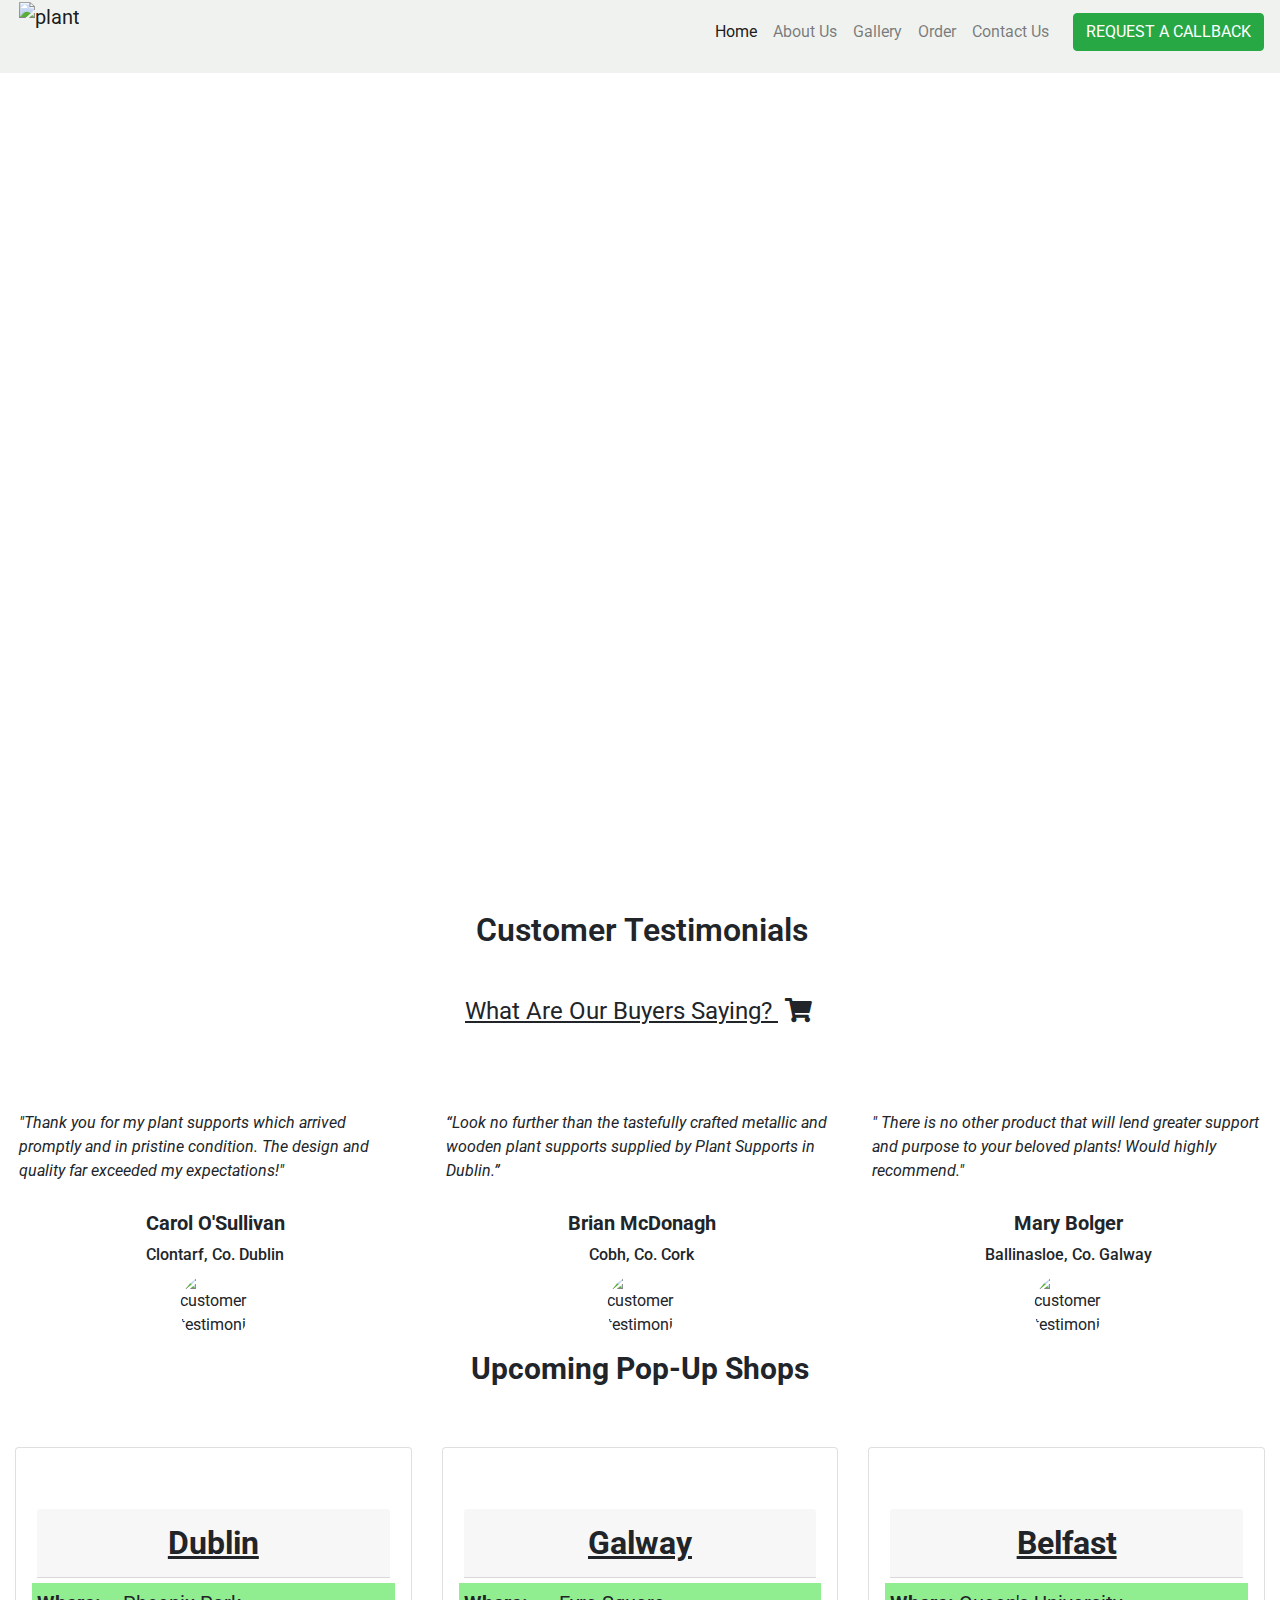
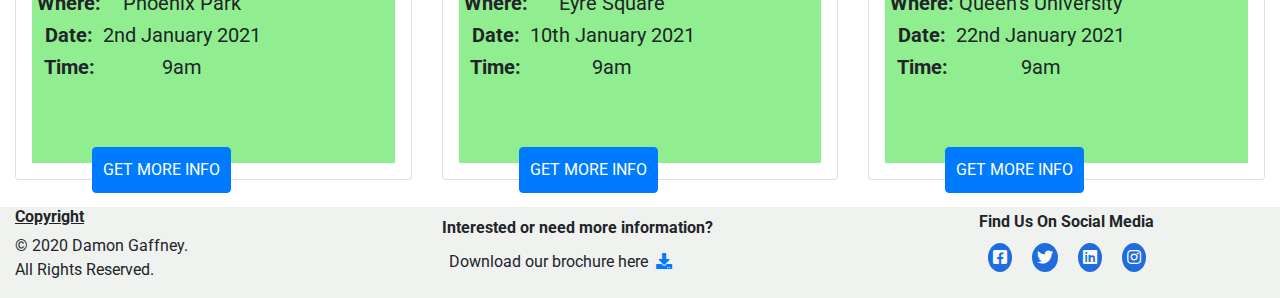
==== commit b2a0226e: "Remove fixed-bottom class from footer" ====
--- a/index.html
+++ b/index.html
@@ -3,11 +3,8 @@
 <head>
     <meta charset="UTF-8">
     <meta name="viewport" content="width=device-width, initial-scale=1.0"> 
-    <link rel="stylesheet" href="https://cdn.jsdelivr.net/npm/bootstrap@4.5.3/dist/css/bootstrap.min.css" integrity="sha384-TX8t27EcRE3e/ihU7zmQxVncDAy5uIKz4rEkgIXeMed4M0jlfIDPvg6uqKI2xXr2" crossorigin="anonymous">
-    <link rel="stylesheet" href="https://use.fontawesome.com/releases/v5.0.10/css/all.css" integrity="sha384-+d0P83n9kaQMCwj8F4RJB66tzIwOKmrdb46+porD/OvrJ+37WqIM7UoBtwHO6Nlg" crossorigin="anonymous"> 
-    <script src="https://code.jquery.com/jquery-3.3.1.slim.min.js"></script>
-    <script src="https://cdnjs.cloudflare.com/ajax/libs/popper.js/1.14.7/umd/popper.min.js"></script>
-    <script src="https://stackpath.bootstrapcdn.com/bootstrap/4.3.1/js/bootstrap.min.js" ></script>
+    <link rel="stylesheet" href="https://cdn.jsdelivr.net/npm/bootstrap@4.5.3/dist/css/bootstrap.min.css">
+    <link rel="stylesheet" href="https://cdnjs.cloudflare.com/ajax/libs/font-awesome/5.15.1/css/all.min.css"/>
     <link rel="stylesheet" href="assets/css/style.css" type="text/css">
     <title>Plant Supports</title>
 </head>
@@ -63,7 +60,7 @@
         </section>
         <section class="customer-testimonials-section">
             <h2 class="customer-testimonials-heading">Customer Testimonials</h2> <br> 
-                <h4 class="customer-testimonal-heading2">what are our buyers saying?</h4>
+                <h4 class="customer-testimonal-heading2">what are our buyers saying? <i class="fas fa-shopping-cart"></i></h4>
 
                 <div class="container-fluid"> 
                     <div class="row"> 
@@ -78,7 +75,7 @@
                         
                         </div> 
                         <div class="col-md-4"> 
-                            <p class="customer-testimonial-paragraph"> “Look no further than the tastefully crafted metallic abd wooden plant supports supplied by Plant Supports
+                            <p class="customer-testimonial-paragraph"> “Look no further than the tastefully crafted metallic and wooden plant supports supplied by Plant Supports
                             in Dublin.”
                             </p>
                             <br>
@@ -100,8 +97,88 @@
                     </div>
                 </div>
         </section> 
+        <section id="shop-section">
+            <h2 class="shop-header">upcoming pop-up shops</h2>
+                <div class="container-fluid">
+                    <div class="row">
+                        <div class="col-sm-12 col-md-4">
+                            <div class="card w-100 p-3">
+                                <div class="card-header">
+                                    Dublin
+                                </div>
+                                <div class="card-body-shop">
+                                    <table class="shop-location">
+                                        <tr>
+                                            <th>Where:</th>
+                                            <td>Phoenix Park</td>
+                                        </tr>
+                                        <tr>
+                                            <th>Date:</th>
+                                            <td>2nd January 2021</td>
+                                        </tr>
+                                        <tr>
+                                            <th>Time:</th>
+                                            <td>9am</td>
+                                        </tr>
+                                    </table> 
+                                    <button type="button" class="btn btn-primary btn-shop">Get More Info</button>   
+                                </div>
+                            </div>
+                        </div>
+                        <div class="col-sm-12 col-md-4">
+                            <div class="card w-100 p-3">
+                                <div class="card-header">
+                                    Galway
+                                </div>
+                                <div class="card-body-shop">
+                                    <table class="shop-location">
+                                        <tr>
+                                            <th>Where:</th>
+                                            <td>Eyre Square</td>
+                                        </tr>
+                                        <tr>
+                                            <th>Date:</th>
+                                            <td>10th January 2021</td>
+                                        </tr>
+                                        <tr>
+                                            <th>Time:</th>
+                                            <td>9am</td>
+                                        </tr>
+                                    </table> 
+                                    <button type="button" class="btn btn-primary btn-shop">Get More Info</button> 
+                                </div>
+                            </div>
+                        </div> 
+                        <div class="col-sm-12 col-md-4">
+                            <div class="card w-100 p-3">
+                                <div class="card-header">
+                                    Belfast
+                                </div>
+                                <div class="card-body-shop">
+                                    <table class="shop-location">
+                                        <tr>
+                                            <th>Where:</th>
+                                            <td>Queen's University</td>
+                                        </tr>
+                                        <tr>
+                                            <th>Date:</th>
+                                            <td>22nd January 2021</td>
+                                        </tr>
+                                        <tr>
+                                            <th>Time:</th>
+                                            <td>9am</td>
+                                        </tr> 
+                    
+                                    </table> 
+                                    <button type="button" class="btn btn-primary btn-shop">Get More Info</button> 
+                                </div>
+                            </div>
+                        </div>
+                    </div>
+                </div>
+        </section>
     
-        <footer class="page-footer font-small fixed-bottom container-fluid" style="background-color: #f0f2f0"> 
+        <footer class="page-footer font-small container-fluid" style="background-color: #f0f2f0"> 
             <div class="row"> 
                 <div class="col-md-4 col-sm-6 copyright-footer">
                     <h6 class="uppercase copyright-header">Copyright</h6> 
@@ -152,5 +229,8 @@
             </div> 
         </footer>
     </div>
+    <script src="https://cdnjs.cloudflare.com/ajax/libs/jquery/3.5.1/jquery.min.js"></script>
+    <script src="https://cdnjs.cloudflare.com/ajax/libs/popper.js/1.14.7/umd/popper.min.js"></script>
+    <script src="https://stackpath.bootstrapcdn.com/bootstrap/4.3.1/js/bootstrap.min.js" ></script>
 </body>
 </html>--- a/assets/css/style.css
+++ b/assets/css/style.css
@@ -77,10 +77,10 @@
 
 .customer-testimonials-section {
     width: 100%;
-    height: 50vh;
+    height: 40vh;
     padding-top: 30px;
     margin: 2px; 
-    background-color: #E7FFE7;
+    background-color: #ffffff;
 }
 
 .customer-testimonials-heading { 
@@ -120,13 +120,61 @@
 .customer-testimonial-image {
     display: block;
     height: 70px;
-    width: 70px;
+    width: 70px; 
+    object-fit: cover;
     border-radius: 50%; 
     margin: 0 auto; 
     margin-left: auto;
     margin-right: auto;
     
 } 
+
+/* -----Section 3 customer testimonials index.html------- */ 
+
+#shop-section {
+    padding-bottom: 15px;
+    margin-bottom: 3px;
+}
+
+.shop-header {
+    text-align: center;
+    font-weight: bold;
+    font-size: 30px;
+    padding: 20px;
+    margin: 90px 0px 40px 0px; 
+    text-transform: capitalize;
+} 
+
+.card-header {
+    text-align: center;
+    font-size: 20px;
+    text-align: center;
+    text-transform: capitalize; 
+    text-decoration: none;
+    font-weight: 400;
+    padding: 10px;
+    margin: 5px;
+} 
+
+.card-body-shop {
+    height: 20vh; 
+    background-color: #90ee90;
+}
+
+.shop-location {
+    text-align: center;
+    font-size: 20px;
+    text-transform: capitalize;
+    font-weight: normal;
+    padding: 10px;
+    margin: 4px;
+}
+
+.btn-shop {
+    padding: 10px;
+    margin: 60px;
+    text-transform: uppercase;
+}
 
 /* -----aboutus.html------- */ 
 
@@ -438,7 +486,7 @@
     padding: 5px;
     background-color: rgb(31, 108, 222);
     color: #fafafa;
-    height: 20px;
+    height: 25px;
     text-align: center; 
     line-height: 4px;
     border-radius: 50%; 
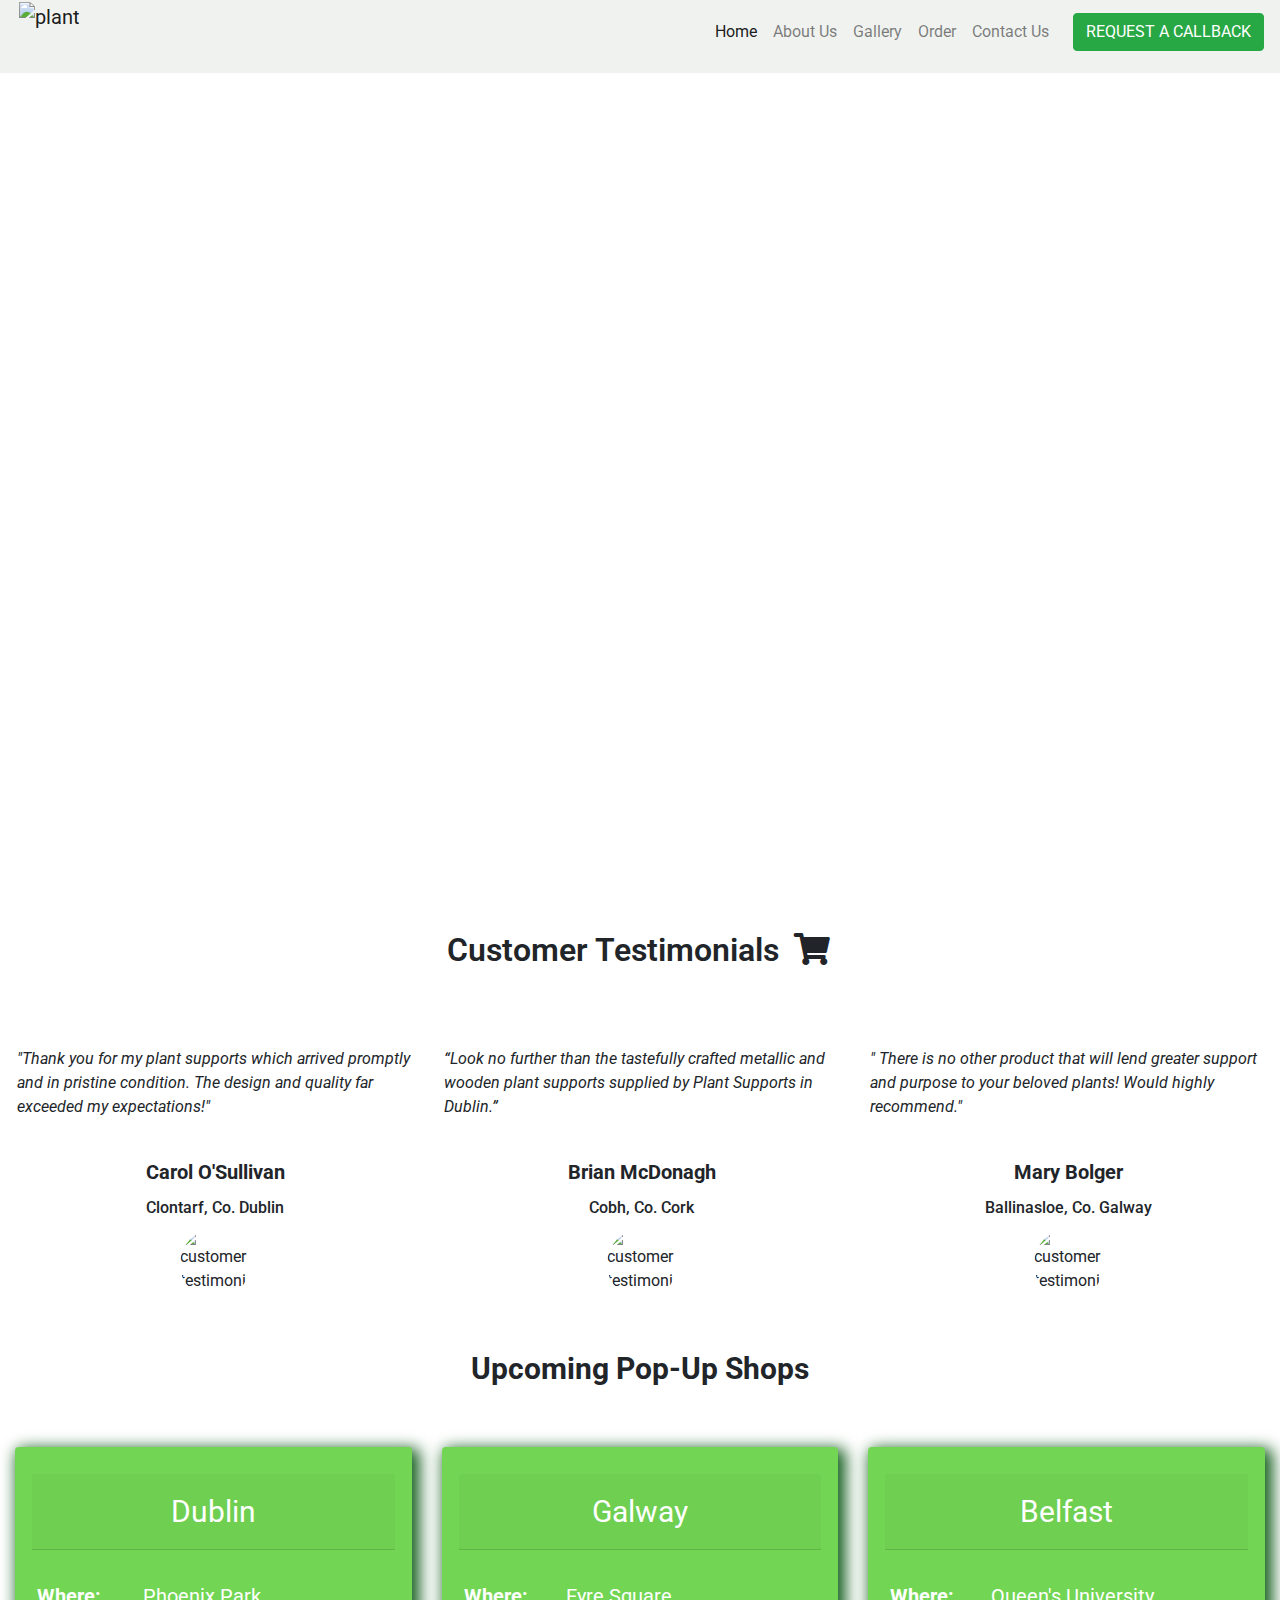
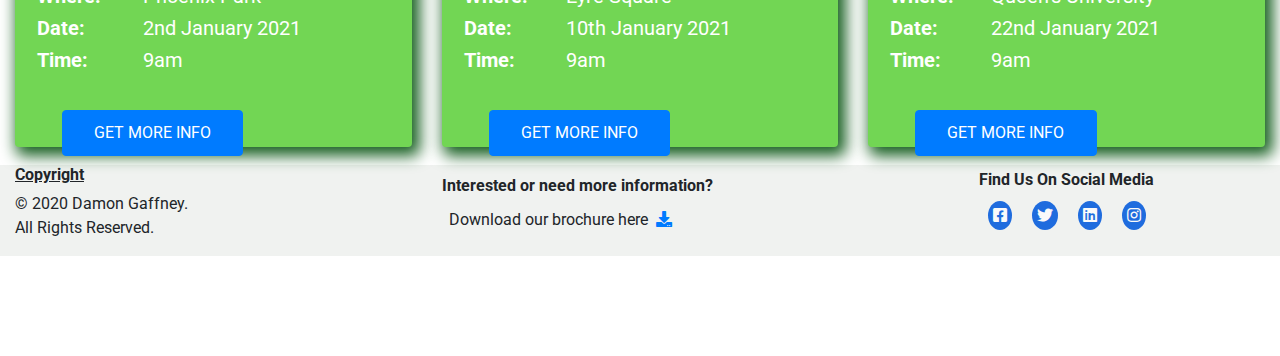
==== commit 1875640d: "Format the padding and margin of customer testimonials section" ====
--- a/index.html
+++ b/index.html
@@ -59,10 +59,9 @@
             </div> 
         </section>
         <section class="customer-testimonials-section">
-            <h2 class="customer-testimonials-heading">Customer Testimonials</h2> <br> 
-                <h4 class="customer-testimonal-heading2">what are our buyers saying? <i class="fas fa-shopping-cart"></i></h4>
-
-                <div class="container-fluid"> 
+            <h2 class="customer-testimonials-heading">Customer Testimonials <i class="fas fa-shopping-cart"></i></h2><br> 
+
+                <div class="container-fluid">
                     <div class="row"> 
                         <div class="col-md-4">
                             <p class="customer-testimonial-paragraph"> "Thank you for my plant supports which arrived promptly and in pristine condition. The design and 
@@ -102,7 +101,7 @@
                 <div class="container-fluid">
                     <div class="row">
                         <div class="col-sm-12 col-md-4">
-                            <div class="card w-100 p-3">
+                            <div class="card card-popup w-100 p-3">
                                 <div class="card-header">
                                     Dublin
                                 </div>
@@ -126,7 +125,7 @@
                             </div>
                         </div>
                         <div class="col-sm-12 col-md-4">
-                            <div class="card w-100 p-3">
+                            <div class="card card-popup w-100 p-3">
                                 <div class="card-header">
                                     Galway
                                 </div>
@@ -150,7 +149,7 @@
                             </div>
                         </div> 
                         <div class="col-sm-12 col-md-4">
-                            <div class="card w-100 p-3">
+                            <div class="card card-popup w-100 p-3">
                                 <div class="card-header">
                                     Belfast
                                 </div>
--- a/assets/css/style.css
+++ b/assets/css/style.css
@@ -26,7 +26,6 @@
 .main-container {
  overflow: hidden;
  display: block;
- position: relative;
  padding-bottom: 100px; 
 }
 
@@ -86,23 +85,17 @@
 .customer-testimonials-heading { 
     text-align: center;
     font-family: 'Roboto', sans-serif;
-    font-weight: 600;
-
-} 
-
-.customer-testimonal-heading2 {
-    text-align: center;
-    text-decoration: underline;
-    text-transform: capitalize;
-    font-weight: 400; 
-    padding: 10px;
+    font-weight: 600; 
+    height: 40px; 
+    width: 100%;
+    padding: 15px;
     margin-bottom: 60px;
-}
+} 
 
 .customer-testimonial-paragraph {
     font-style: italic; 
     padding-top: 10px; 
-    margin: 2px;
+    margin: 2px 0px 15px 0px;
     
 } 
 
@@ -110,11 +103,13 @@
     font-weight: bold; 
     padding: 2px; 
     text-align: center;
+    margin-bottom: 12px;
 } 
 
 .customer-testimonial-location {
     text-align: center;
-    text-transform: capitalize;  
+    text-transform: capitalize; 
+    margin-bottom: 12px; 
 }
 
 .customer-testimonial-image {
@@ -133,7 +128,8 @@
 
 #shop-section {
     padding-bottom: 15px;
-    margin-bottom: 3px;
+    margin-bottom: 3px; 
+    height: 100%;
 }
 
 .shop-header {
@@ -142,37 +138,49 @@
     font-size: 30px;
     padding: 20px;
     margin: 90px 0px 40px 0px; 
-    text-transform: capitalize;
-} 
+    text-transform: capitalize; 
+    border: none; 
+    text-decoration: none;
+} 
+
+.card-popup {
+    background-color: rgb(114, 214, 84); 
+    -webkit-box-shadow: 0.3rem 0.3rem 0.9rem 0.2rem rgb(25, 97, 35);
+            box-shadow: 0.3rem 0.3rem 0.9rem 0.2rem rgb(25, 97, 35);
+    border-color: transparent;
+}
 
 .card-header {
     text-align: center;
-    font-size: 20px;
-    text-align: center;
+    font-size: 30px;
     text-transform: capitalize; 
     text-decoration: none;
     font-weight: 400;
-    padding: 10px;
-    margin: 5px;
+    padding: 15px;
+    margin-top: 10px; 
+    color: #ffffff; 
 } 
 
 .card-body-shop {
     height: 20vh; 
-    background-color: #90ee90;
 }
 
 .shop-location {
-    text-align: center;
+    width: 100%;
+    text-align: left;
     font-size: 20px;
     text-transform: capitalize;
     font-weight: normal;
     padding: 10px;
-    margin: 4px;
-}
-
-.btn-shop {
-    padding: 10px;
-    margin: 60px;
+    margin: 30px 4px 4px 4px;
+    color: #ffffff;
+}
+
+.btn-shop { 
+    width: 50%; 
+    float: left;
+    padding: 10px;
+    margin: 30px;
     text-transform: uppercase;
 }
 
@@ -187,14 +195,15 @@
 /* -----Image in aboutus.html------- */ 
 
 .about-us-image {
-    width: 900px;
-    height: 710px; 
-    padding: 5px;  
+    width: 100%;
+    height: 60vh; 
+    padding: 5px; 
+    object-fit: cover; 
 } 
 
 /* -----Text in aboutus.html------- */ 
 
-.card-header {
+.card-header-about {
     text-decoration: underline;
     text-transform: capitalize;
     font-size: xx-large;
@@ -238,7 +247,12 @@
 
 .feature {
     padding: 15px;
-    margin: 30px;
+    margin: 30px; 
+    background-color: rgb(114, 214, 84); 
+    -webkit-box-shadow: 0.3rem 0.3rem 0.9rem 0.2rem rgb(25, 97, 35);
+            box-shadow: 0.3rem 0.3rem 0.9rem 0.2rem rgb(25, 97, 35);
+    border-color: transparent;
+    color: #ffffff;
 }
 
 .features-header {
@@ -259,11 +273,11 @@
 } 
 
 .feature h3 {
-    text-decoration: underline;
+    text-decoration: none;
 }
 
 .btn-sm {
-    margin-bottom: 40px;
+    margin 10px 0px 40px 0px;
 }
 
 /* -----Gallery------- */ 
@@ -303,8 +317,7 @@
 
 section.order { 
     margin-top: 120px;
-    background: #007bff;
-    background: linear-gradient(to right, #0062E6, #33AEFF);
+    background:  rgb(114, 214, 84);
 }
 
 .order .card {
@@ -405,7 +418,7 @@
     width: 64vh; 
 } 
 
-.info-section {
+.card-info {
     text-align: center; 
     margin-left: 30px;
 }
@@ -438,17 +451,15 @@
 }
 
 @media only screen and (max-width: 600px) {
-  .info-section {
-    font-size: small; 
-    width: 200px; 
-    display: block;
+  .card-contain {
+    padding: 10px;
+    margin: 2px;
   }
 }
-
+ 
 /* -----Footer ------- */ 
 
 footer {
- position: absolute;
  bottom: 0;
  width: 100%; 
  height: fit-content;
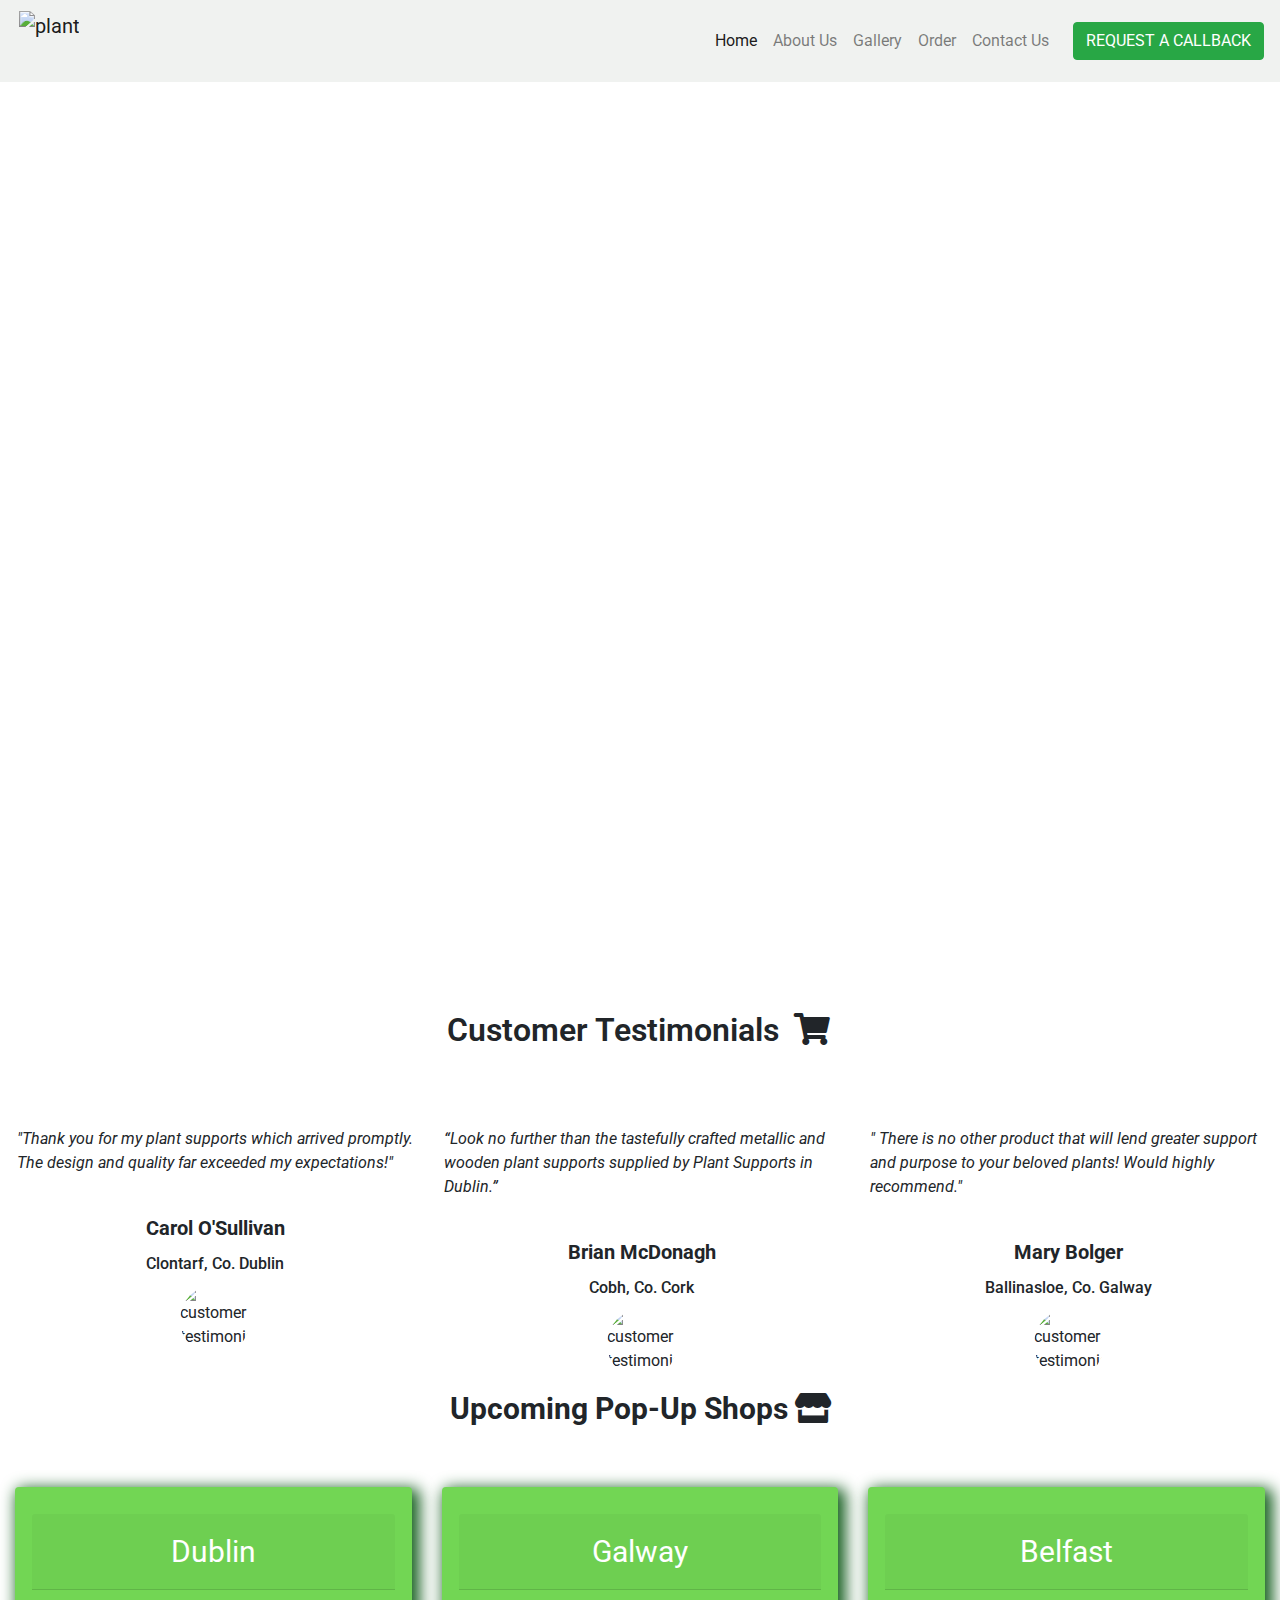
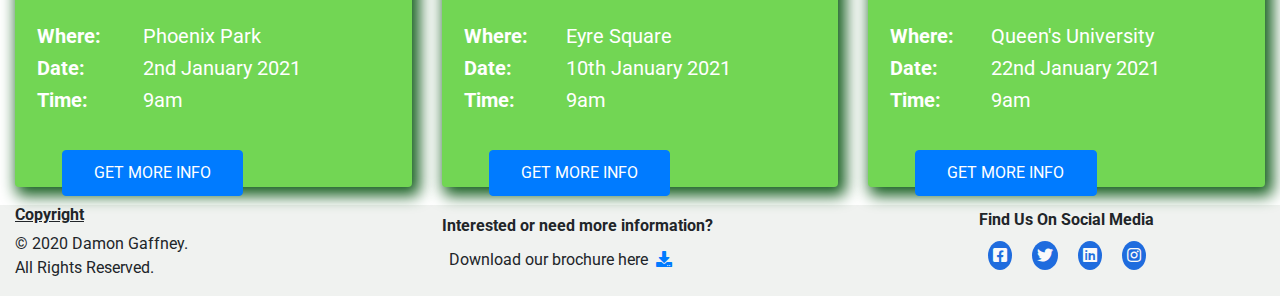
==== commit ecc23d76: "Reduced white space above hero image using transform: translate;" ====
--- a/index.html
+++ b/index.html
@@ -8,8 +8,8 @@
     <link rel="stylesheet" href="assets/css/style.css" type="text/css">
     <title>Plant Supports</title>
 </head>
-<body id="index-body"> 
-    <div class="main-container">
+<body>
+    <div id="body-index">
         <header>
             <nav class="navbar navbar-expand-sm navbar-light fixed-top" style="background-color: #f0f2f0">
                 
@@ -64,7 +64,7 @@
                 <div class="container-fluid">
                     <div class="row"> 
                         <div class="col-md-4">
-                            <p class="customer-testimonial-paragraph"> "Thank you for my plant supports which arrived promptly and in pristine condition. The design and 
+                            <p class="customer-testimonial-paragraph"> "Thank you for my plant supports which arrived promptly. The design and 
                             quality far exceeded my expectations!" 
                             </p>
                             <br>
@@ -97,10 +97,10 @@
                 </div>
         </section> 
         <section id="shop-section">
-            <h2 class="shop-header">upcoming pop-up shops</h2>
-                <div class="container-fluid">
+            <h2 class="shop-header d-none d-lg-block">upcoming pop-up shops <i class="fas fa-store"></i></h2>
+                <div class="container-fluid d-none d-lg-block">
                     <div class="row">
-                        <div class="col-sm-12 col-md-4">
+                        <div class="col-lg-4">
                             <div class="card card-popup w-100 p-3">
                                 <div class="card-header">
                                     Dublin
@@ -124,7 +124,7 @@
                                 </div>
                             </div>
                         </div>
-                        <div class="col-sm-12 col-md-4">
+                        <div class="col-lg-4">
                             <div class="card card-popup w-100 p-3">
                                 <div class="card-header">
                                     Galway
@@ -148,7 +148,7 @@
                                 </div>
                             </div>
                         </div> 
-                        <div class="col-sm-12 col-md-4">
+                        <div class="col-lg-4">
                             <div class="card card-popup w-100 p-3">
                                 <div class="card-header">
                                     Belfast
@@ -179,7 +179,7 @@
     
         <footer class="page-footer font-small container-fluid" style="background-color: #f0f2f0"> 
             <div class="row"> 
-                <div class="col-md-4 col-sm-6 copyright-footer">
+                <div class="col-md-4 d-none d-md-block copyright-footer">
                     <h6 class="uppercase copyright-header">Copyright</h6> 
                     <p class="inline-block">
                         © 2020 Damon Gaffney. <br>
@@ -198,7 +198,7 @@
                 </div>
         
 
-                <div class="col-sm-6 col-md-4 social-footer "> 
+                <div class="col-sm-12 col-md-4 social-footer "> 
                         <h6 class="uppercase social-header">Find Us On Social Media</h6> 
                     
                         <ul class="list-unstyled list-inline text-center">
--- a/assets/css/style.css
+++ b/assets/css/style.css
@@ -19,15 +19,15 @@
     padding-top: 80px;
 }
 
-#index-body {
-    padding: 0;
+#body-index {
+    padding: 0px;
 }
 
 .main-container {
  overflow: hidden;
  display: block;
  padding-bottom: 100px; 
-}
+} */
 
 .navbar {
     top: -9px;
@@ -42,6 +42,7 @@
 
 #hero-image {
     padding: 2px;
+    transform: translateY(-100px);
 }
 
 .hero-image { 
@@ -137,7 +138,7 @@
     font-weight: bold;
     font-size: 30px;
     padding: 20px;
-    margin: 90px 0px 40px 0px; 
+    margin: 50px 0px 40px 0px; 
     text-transform: capitalize; 
     border: none; 
     text-decoration: none;
@@ -276,8 +277,8 @@
     text-decoration: none;
 }
 
-.btn-sm {
-    margin 10px 0px 40px 0px;
+.btn-feature {
+    margin: 10px 0px 40px 0px;
 }
 
 /* -----Gallery------- */ 
@@ -391,7 +392,8 @@
 }
 
 .contact-border {
-    border-radius: 25px;
+    border-radius: 25px; 
+    height: 90%;
 }
 
 .contact-heading { 
@@ -414,13 +416,13 @@
 } 
 
 .contact-image {
-    height: 42vh;
-    width: 64vh; 
+    height: 50%;
+    width: 100%;
 } 
 
 .card-info {
     text-align: center; 
-    margin-left: 30px;
+    margin-left: 30px; 
 }
 
 .card-body {
@@ -503,16 +505,3 @@
     border-radius: 50%; 
     margin: 2px;
 } 
-
-@media only screen and (max-width: 600px) {
-  .copyright-footer {
-    font-size: small; 
-    width: 200px;
-  }
-}
-
-@media only screen and (max-width: 600px) {
-  .social-footer {
-    width: auto;
-  }
-}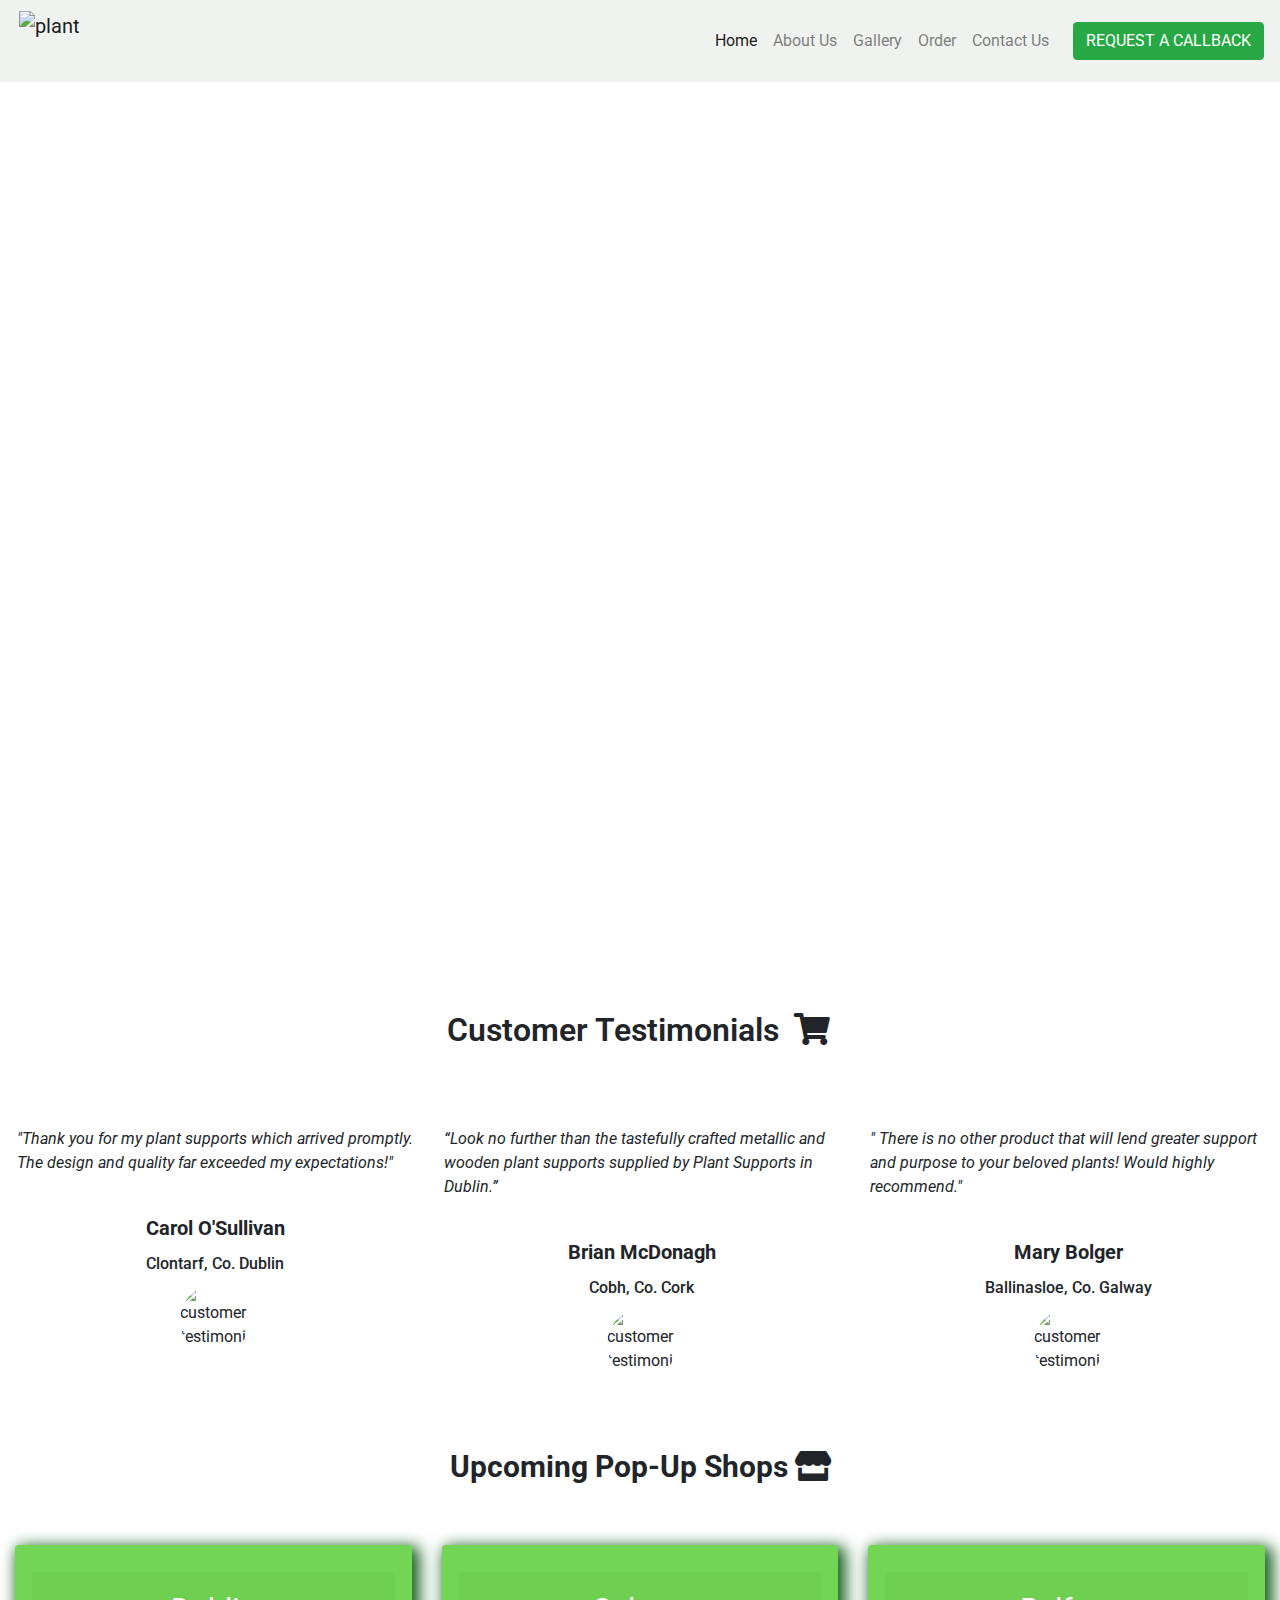
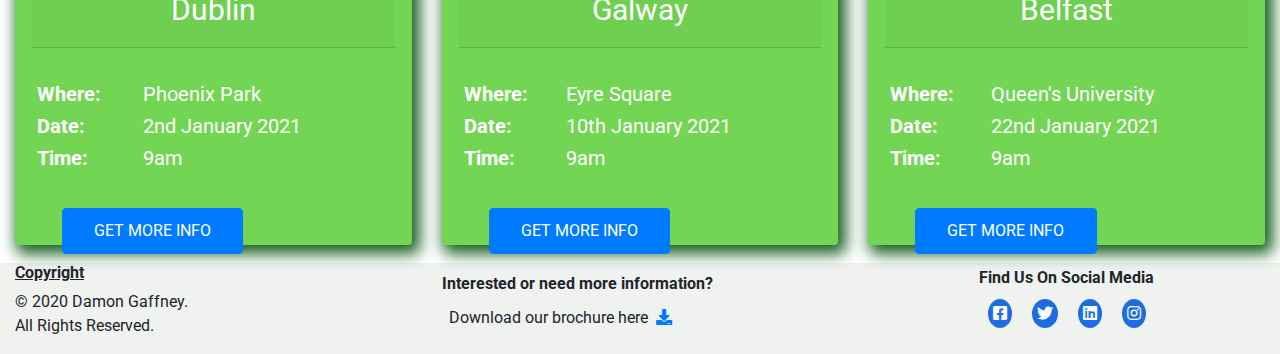
==== commit 58a9bb3f: "Create wireframes folder and format html document files" ====
--- a/index.html
+++ b/index.html
@@ -1,186 +1,197 @@
 <!DOCTYPE html>
 <html lang="en">
+
 <head>
     <meta charset="UTF-8">
-    <meta name="viewport" content="width=device-width, initial-scale=1.0"> 
+    <meta name="viewport" content="width=device-width, initial-scale=1.0">
     <link rel="stylesheet" href="https://cdn.jsdelivr.net/npm/bootstrap@4.5.3/dist/css/bootstrap.min.css">
-    <link rel="stylesheet" href="https://cdnjs.cloudflare.com/ajax/libs/font-awesome/5.15.1/css/all.min.css"/>
+    <link rel="stylesheet" href="https://cdnjs.cloudflare.com/ajax/libs/font-awesome/5.15.1/css/all.min.css" />
     <link rel="stylesheet" href="assets/css/style.css" type="text/css">
     <title>Plant Supports</title>
 </head>
+
 <body>
     <div id="body-index">
         <header>
             <nav class="navbar navbar-expand-sm navbar-light fixed-top" style="background-color: #f0f2f0">
-                
-                    <a class="navbar-brand nav-logo" href="index.html">
-                        <img src="assets/images/plantsupports.png" alt="plant supports logo" height="60" width="60" class="float-left">
-                    </a>
-                    <button class="navbar-toggler" type="button" data-toggle="collapse" data-target="#navbarResponsive" aria-controls="navbarResponsive" aria-expanded="false" aria-label="Toggle navigation">
-                        <span class="navbar-toggler-icon"></span>
-                    </button>
-                    <div class="collapse navbar-collapse" id="navbarResponsive">
-                        <ul class="navbar-nav ml-auto">
-                            <li class="nav-item active">
-                                <a class="nav-link" href="index.html">Home
-                                    <span class="sr-only">(current)</span>
-                                </a>
-                            </li>
-                            <li class="nav-item">
-                                <a class="nav-link" href="aboutus.html">About Us</a>
-                            </li>
-                            <li class="nav-item">
-                                <a class="nav-link" href="gallery.html">Gallery</a>
-                            </li>
-                            <li class="nav-item">
-                                <a class="nav-link" href="order.html">Order</a>
-                            </li>
-                            <li class="nav-item">
-                                <a class="nav-link" href="contact.html">Contact Us</a>
-                            </li>
-                        </ul> 
-                        <a class="btn btn-success text-uppercase ml-md-3" href="contact.html">Request a callback</a>
-                    </div>
-            
-            </nav> 
-        </header> 
+
+                <a class="navbar-brand nav-logo" href="index.html">
+                    <img src="assets/images/plantsupports.png" alt="plant supports logo" height="60" width="60"
+                        class="float-left">
+                </a>
+                <button class="navbar-toggler" type="button" data-toggle="collapse" data-target="#navbarResponsive"
+                    aria-controls="navbarResponsive" aria-expanded="false" aria-label="Toggle navigation">
+                    <span class="navbar-toggler-icon"></span>
+                </button>
+                <div class="collapse navbar-collapse" id="navbarResponsive">
+                    <ul class="navbar-nav ml-auto">
+                        <li class="nav-item active">
+                            <a class="nav-link" href="index.html">Home
+                                <span class="sr-only">(current)</span>
+                            </a>
+                        </li>
+                        <li class="nav-item">
+                            <a class="nav-link" href="aboutus.html">About Us</a>
+                        </li>
+                        <li class="nav-item">
+                            <a class="nav-link" href="gallery.html">Gallery</a>
+                        </li>
+                        <li class="nav-item">
+                            <a class="nav-link" href="order.html">Order</a>
+                        </li>
+                        <li class="nav-item">
+                            <a class="nav-link" href="contact.html">Contact Us</a>
+                        </li>
+                    </ul>
+                    <a class="btn btn-success text-uppercase ml-md-3" href="contact.html">Request a callback</a>
+                </div>
+
+            </nav>
+        </header>
         <section>
             <div id="hero-image" class="container-fluid">
                 <div class="row">
                     <div class="col-xs-12 col-sm-12 col-md-12 col-lg-12">
-                        <div class="hero-image"> 
-                                    <div class="slogan">
-                                        <h1 class="slogan-header">Plant Supports</h1>
-                                        <p class="slogan-text">“Garden as though you will live forever"</p> 
-                                    </div>
-                        </div>
-                    </div>
-                </div>
-            </div> 
+                        <div class="hero-image">
+                            <div class="slogan">
+                                <h1 class="slogan-header">Plant Supports</h1>
+                                <p class="slogan-text">“Garden as though you will live forever"</p>
+                            </div>
+                        </div>
+                    </div>
+                </div>
+            </div>
         </section>
         <section class="customer-testimonials-section">
-            <h2 class="customer-testimonials-heading">Customer Testimonials <i class="fas fa-shopping-cart"></i></h2><br> 
-
-                <div class="container-fluid">
-                    <div class="row"> 
-                        <div class="col-md-4">
-                            <p class="customer-testimonial-paragraph"> "Thank you for my plant supports which arrived promptly. The design and 
-                            quality far exceeded my expectations!" 
-                            </p>
-                            <br>
-                            <h5 class="customer-testimonial-name">Carol O'Sullivan</h5>
-                            <h6 class="customer-testimonial-location">clontarf, co. dublin</h6> 
-                            <img src="assets/images/carol.png" alt="customer testimonial 1" class="customer-testimonial-image">
-                        
-                        </div> 
-                        <div class="col-md-4"> 
-                            <p class="customer-testimonial-paragraph"> “Look no further than the tastefully crafted metallic and wooden plant supports supplied by Plant Supports
+            <h2 class="customer-testimonials-heading">Customer Testimonials <i class="fas fa-shopping-cart"></i></h2>
+            <br>
+
+            <div class="container-fluid">
+                <div class="row">
+                    <div class="col-md-4">
+                        <p class="customer-testimonial-paragraph"> "Thank you for my plant supports which arrived
+                            promptly. The design and
+                            quality far exceeded my expectations!"
+                        </p>
+                        <br>
+                        <h5 class="customer-testimonial-name">Carol O'Sullivan</h5>
+                        <h6 class="customer-testimonial-location">clontarf, co. dublin</h6>
+                        <img src="assets/images/carol.png" alt="customer testimonial 1"
+                            class="customer-testimonial-image">
+
+                    </div>
+                    <div class="col-md-4">
+                        <p class="customer-testimonial-paragraph"> “Look no further than the tastefully crafted metallic
+                            and wooden plant supports supplied by Plant Supports
                             in Dublin.”
-                            </p>
-                            <br>
-                            <h5 class="customer-testimonial-name">Brian McDonagh</h5>
-                            <h6 class="customer-testimonial-location">cobh, co. cork</h6> 
-                            <img src="assets/images/brian.png" alt="customer testimonial 2" class="customer-testimonial-image">
-                        
-                        </div> 
-                        <div class="col-md-4">
-                            <p class="customer-testimonial-paragraph"> " There is no other product that will lend greater support and purpose to your beloved plants! Would 
+                        </p>
+                        <br>
+                        <h5 class="customer-testimonial-name">Brian McDonagh</h5>
+                        <h6 class="customer-testimonial-location">cobh, co. cork</h6>
+                        <img src="assets/images/brian.png" alt="customer testimonial 2"
+                            class="customer-testimonial-image">
+
+                    </div>
+                    <div class="col-md-4">
+                        <p class="customer-testimonial-paragraph"> " There is no other product that will lend greater
+                            support and purpose to your beloved plants! Would
                             highly recommend."
-                            </p>
-                            <br>
-                            <h5 class="customer-testimonial-name">Mary Bolger</h5>
-                            <h6 class="customer-testimonial-location">ballinasloe, co. galway</h6> 
-                            <img src="assets/images/mary.png" alt="customer testimonial 3" class="customer-testimonial-image">
-                        
-                        </div>
-                    </div>
-                </div>
-        </section> 
+                        </p>
+                        <br>
+                        <h5 class="customer-testimonial-name">Mary Bolger</h5>
+                        <h6 class="customer-testimonial-location">ballinasloe, co. galway</h6>
+                        <img src="assets/images/mary.png" alt="customer testimonial 3"
+                            class="customer-testimonial-image">
+
+                    </div>
+                </div>
+            </div>
+        </section>
         <section id="shop-section">
             <h2 class="shop-header d-none d-lg-block">upcoming pop-up shops <i class="fas fa-store"></i></h2>
-                <div class="container-fluid d-none d-lg-block">
-                    <div class="row">
-                        <div class="col-lg-4">
-                            <div class="card card-popup w-100 p-3">
-                                <div class="card-header">
-                                    Dublin
-                                </div>
-                                <div class="card-body-shop">
-                                    <table class="shop-location">
-                                        <tr>
-                                            <th>Where:</th>
-                                            <td>Phoenix Park</td>
-                                        </tr>
-                                        <tr>
-                                            <th>Date:</th>
-                                            <td>2nd January 2021</td>
-                                        </tr>
-                                        <tr>
-                                            <th>Time:</th>
-                                            <td>9am</td>
-                                        </tr>
-                                    </table> 
-                                    <button type="button" class="btn btn-primary btn-shop">Get More Info</button>   
-                                </div>
-                            </div>
-                        </div>
-                        <div class="col-lg-4">
-                            <div class="card card-popup w-100 p-3">
-                                <div class="card-header">
-                                    Galway
-                                </div>
-                                <div class="card-body-shop">
-                                    <table class="shop-location">
-                                        <tr>
-                                            <th>Where:</th>
-                                            <td>Eyre Square</td>
-                                        </tr>
-                                        <tr>
-                                            <th>Date:</th>
-                                            <td>10th January 2021</td>
-                                        </tr>
-                                        <tr>
-                                            <th>Time:</th>
-                                            <td>9am</td>
-                                        </tr>
-                                    </table> 
-                                    <button type="button" class="btn btn-primary btn-shop">Get More Info</button> 
-                                </div>
-                            </div>
-                        </div> 
-                        <div class="col-lg-4">
-                            <div class="card card-popup w-100 p-3">
-                                <div class="card-header">
-                                    Belfast
-                                </div>
-                                <div class="card-body-shop">
-                                    <table class="shop-location">
-                                        <tr>
-                                            <th>Where:</th>
-                                            <td>Queen's University</td>
-                                        </tr>
-                                        <tr>
-                                            <th>Date:</th>
-                                            <td>22nd January 2021</td>
-                                        </tr>
-                                        <tr>
-                                            <th>Time:</th>
-                                            <td>9am</td>
-                                        </tr> 
-                    
-                                    </table> 
-                                    <button type="button" class="btn btn-primary btn-shop">Get More Info</button> 
-                                </div>
-                            </div>
-                        </div>
-                    </div>
-                </div>
+            <div class="container-fluid d-none d-lg-block">
+                <div class="row">
+                    <div class="col-lg-4">
+                        <div class="card card-popup w-100 p-3">
+                            <div class="card-header">
+                                Dublin
+                            </div>
+                            <div class="card-body-shop">
+                                <table class="shop-location">
+                                    <tr>
+                                        <th>Where:</th>
+                                        <td>Phoenix Park</td>
+                                    </tr>
+                                    <tr>
+                                        <th>Date:</th>
+                                        <td>2nd January 2021</td>
+                                    </tr>
+                                    <tr>
+                                        <th>Time:</th>
+                                        <td>9am</td>
+                                    </tr>
+                                </table>
+                                <button type="button" class="btn btn-primary btn-shop">Get More Info</button>
+                            </div>
+                        </div>
+                    </div>
+                    <div class="col-lg-4">
+                        <div class="card card-popup w-100 p-3">
+                            <div class="card-header">
+                                Galway
+                            </div>
+                            <div class="card-body-shop">
+                                <table class="shop-location">
+                                    <tr>
+                                        <th>Where:</th>
+                                        <td>Eyre Square</td>
+                                    </tr>
+                                    <tr>
+                                        <th>Date:</th>
+                                        <td>10th January 2021</td>
+                                    </tr>
+                                    <tr>
+                                        <th>Time:</th>
+                                        <td>9am</td>
+                                    </tr>
+                                </table>
+                                <button type="button" class="btn btn-primary btn-shop">Get More Info</button>
+                            </div>
+                        </div>
+                    </div>
+                    <div class="col-lg-4">
+                        <div class="card card-popup w-100 p-3">
+                            <div class="card-header">
+                                Belfast
+                            </div>
+                            <div class="card-body-shop">
+                                <table class="shop-location">
+                                    <tr>
+                                        <th>Where:</th>
+                                        <td>Queen's University</td>
+                                    </tr>
+                                    <tr>
+                                        <th>Date:</th>
+                                        <td>22nd January 2021</td>
+                                    </tr>
+                                    <tr>
+                                        <th>Time:</th>
+                                        <td>9am</td>
+                                    </tr>
+
+                                </table>
+                                <button type="button" class="btn btn-primary btn-shop">Get More Info</button>
+                            </div>
+                        </div>
+                    </div>
+                </div>
+            </div>
         </section>
-    
-        <footer class="page-footer font-small container-fluid" style="background-color: #f0f2f0"> 
-            <div class="row"> 
+
+        <footer class="page-footer font-small container-fluid" style="background-color: #f0f2f0">
+            <div class="row">
                 <div class="col-md-4 d-none d-md-block copyright-footer">
-                    <h6 class="uppercase copyright-header">Copyright</h6> 
+                    <h6 class="uppercase copyright-header">Copyright</h6>
                     <p class="inline-block">
                         © 2020 Damon Gaffney. <br>
                         All Rights Reserved.
@@ -188,48 +199,49 @@
                 </div>
 
 
-                <div class="col-md-4 d-none d-md-block"> 
-                    <h6 class="uppercase interested-footer">Interested or need more information?</h6> 
+                <div class="col-md-4 d-none d-md-block">
+                    <h6 class="uppercase interested-footer">Interested or need more information?</h6>
                     <p class="interested-info">Download our brochure here
                         <a class="btn-floating mx-1">
                             <i class="fas fa-download"></i>
-                        </a> 
-                    </p>  
-                </div>
-        
-
-                <div class="col-sm-12 col-md-4 social-footer "> 
-                        <h6 class="uppercase social-header">Find Us On Social Media</h6> 
-                    
-                        <ul class="list-unstyled list-inline text-center">
-                            <li class="list-inline-item">
-                                <a href="https://www.facebook.com/" target="_blank" class="btn-floating mx-1 social-links">
+                        </a>
+                    </p>
+                </div>
+
+
+                <div class="col-sm-12 col-md-4 social-footer ">
+                    <h6 class="uppercase social-header">Find Us On Social Media</h6>
+
+                    <ul class="list-unstyled list-inline text-center">
+                        <li class="list-inline-item">
+                            <a href="https://www.facebook.com/" target="_blank" class="btn-floating mx-1 social-links">
                                 <i class="fab fa-facebook-square"></i>
-                                </a>
-                            </li>
-                            <li class="list-inline-item">
-                                <a href="https://www.twitter.com/" target="_blank" class="btn-floating mx-1 social-links">
+                            </a>
+                        </li>
+                        <li class="list-inline-item">
+                            <a href="https://www.twitter.com/" target="_blank" class="btn-floating mx-1 social-links">
                                 <i class="fab fa-twitter"></i>
-                                </a>
-                            </li>
-                            <li class="list-inline-item">
-                                <a href="https://www.linkedin.com/" target="_blank" class="btn-floating mx-1 social-links">
+                            </a>
+                        </li>
+                        <li class="list-inline-item">
+                            <a href="https://www.linkedin.com/" target="_blank" class="btn-floating mx-1 social-links">
                                 <i class="fab fa-linkedin"></i>
-                                </a>
-                            </li>
-                            
-                            <li class="list-inline-item">
-                                <a href="https://www.instagram.com/" target="_blank" class="btn-floating mx-1 social-links">
+                            </a>
+                        </li>
+
+                        <li class="list-inline-item">
+                            <a href="https://www.instagram.com/" target="_blank" class="btn-floating mx-1 social-links">
                                 <i class="fab fa-instagram"></i>
-                                </a>
-                            </li>
-                        </ul> 
-                </div> 
-            </div> 
+                            </a>
+                        </li>
+                    </ul>
+                </div>
+            </div>
         </footer>
     </div>
     <script src="https://cdnjs.cloudflare.com/ajax/libs/jquery/3.5.1/jquery.min.js"></script>
     <script src="https://cdnjs.cloudflare.com/ajax/libs/popper.js/1.14.7/umd/popper.min.js"></script>
-    <script src="https://stackpath.bootstrapcdn.com/bootstrap/4.3.1/js/bootstrap.min.js" ></script>
+    <script src="https://stackpath.bootstrapcdn.com/bootstrap/4.3.1/js/bootstrap.min.js"></script>
 </body>
+
 </html>--- a/assets/css/style.css
+++ b/assets/css/style.css
@@ -77,7 +77,6 @@
 
 .customer-testimonials-section {
     width: 100%;
-    height: 40vh;
     padding-top: 30px;
     margin: 2px; 
     background-color: #ffffff;
@@ -125,6 +124,12 @@
     
 } 
 
+@media only screen and (max-width: 600px) {
+  .customer-testimonial-image {
+    margin-bottom: 30px;
+  }
+}
+
 /* -----Section 3 customer testimonials index.html------- */ 
 
 #shop-section {
@@ -317,7 +322,8 @@
 /* -----order.html------- */ 
 
 section.order { 
-    margin-top: 120px;
+    margin-top: 120px; 
+    margin-bottom: 146px;
     background:  rgb(114, 214, 84);
 }
 
@@ -384,7 +390,7 @@
 .contact-form { 
     padding-top: 40px;
     padding-left: 30px;
-    margin: 30px 5px 15px 15px;
+    margin: 30px 5px 125px 15px;
 } 
 
 .contact-form .row {
@@ -417,12 +423,17 @@
 
 .contact-image {
     height: 50%;
-    width: 100%;
+    width: 100%; 
+    padding: 5px;
 } 
 
 .card-info {
     text-align: center; 
     margin-left: 30px; 
+}
+
+.card-location {
+    border: none;
 }
 
 .card-body {
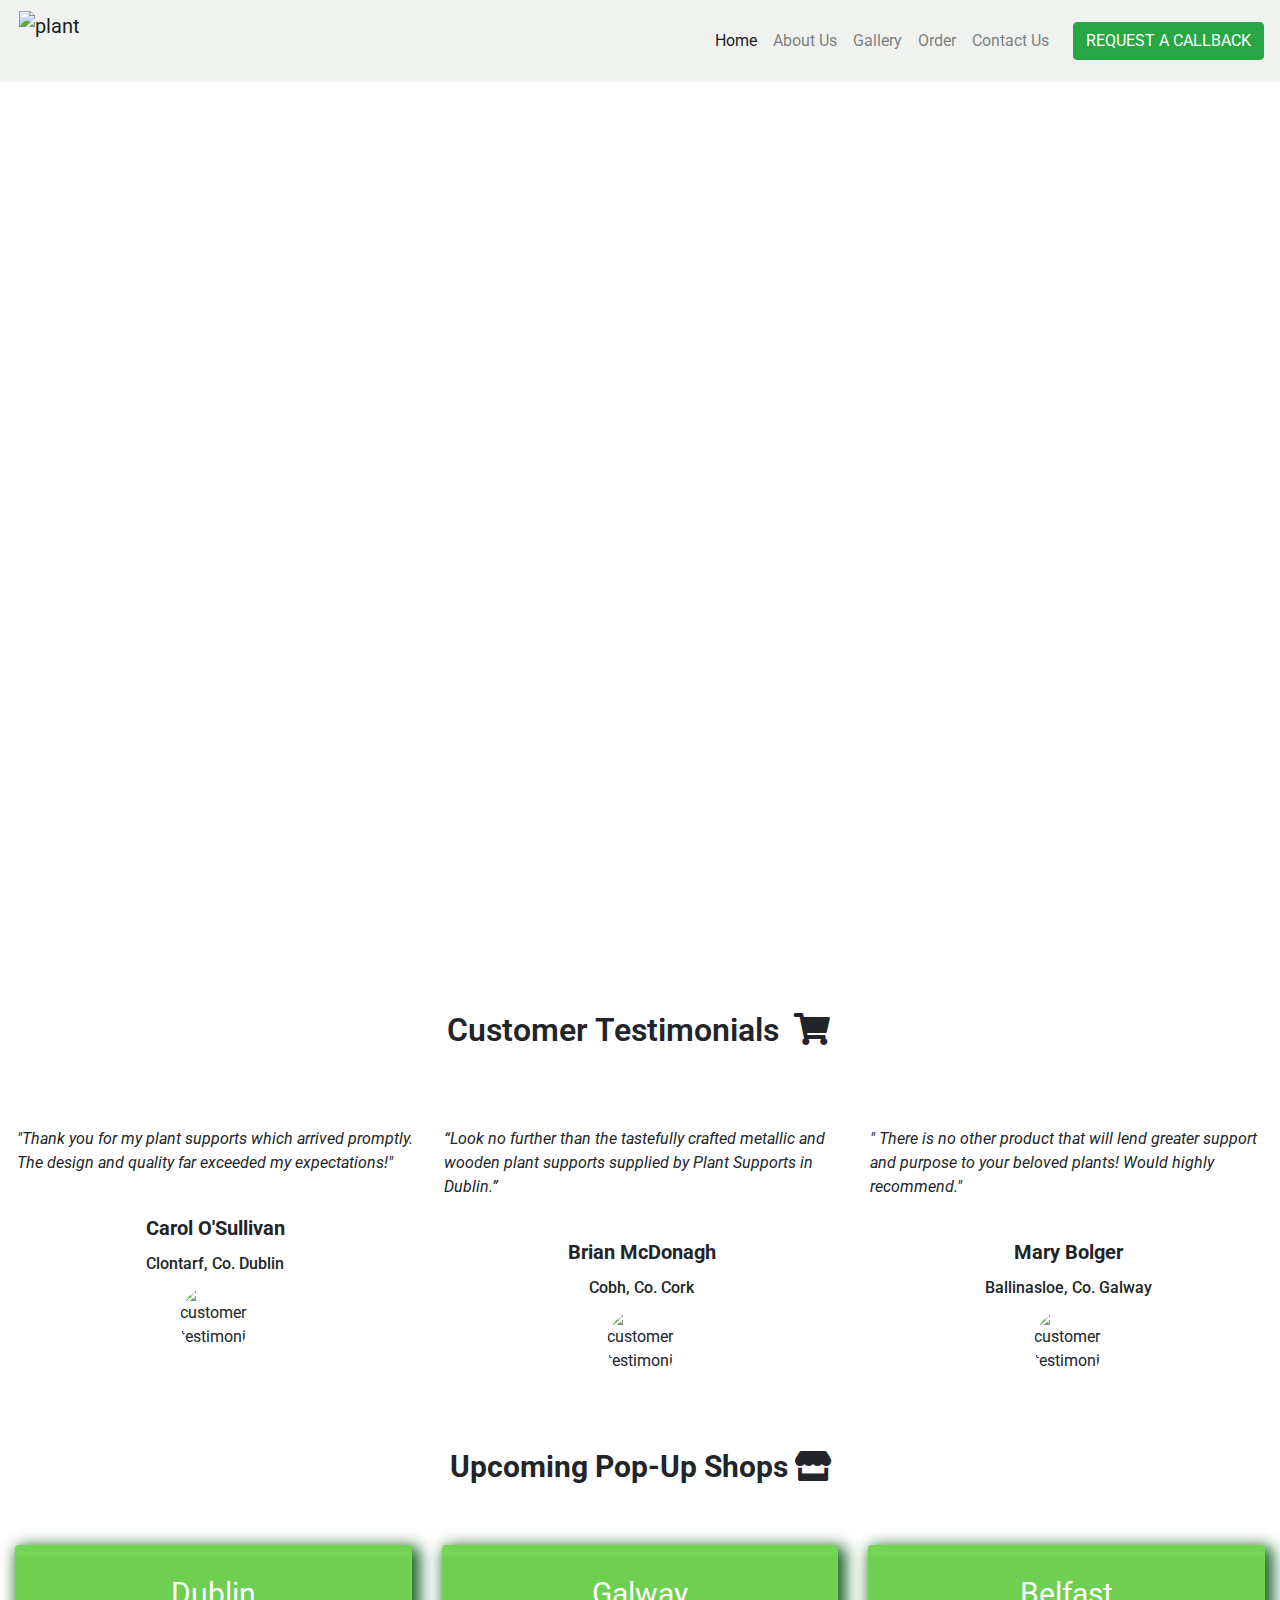
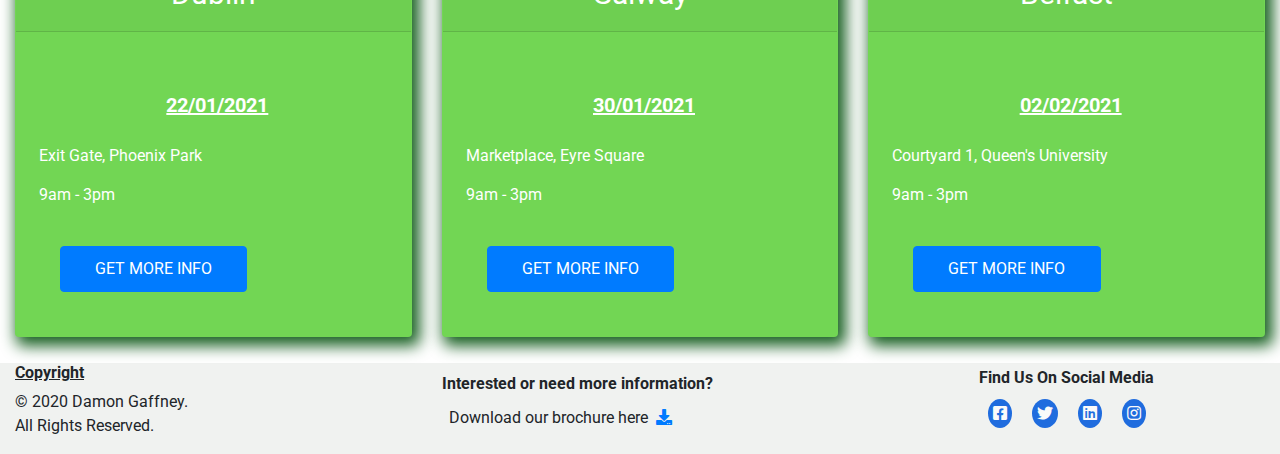
==== commit 7591937b: "Add comments to each page to section out the code" ====
--- a/index.html
+++ b/index.html
@@ -10,7 +10,8 @@
     <title>Plant Supports</title>
 </head>
 
-<body>
+<body> 
+    <!--Start of Header Section-->
     <div id="body-index">
         <header>
             <nav class="navbar navbar-expand-sm navbar-light fixed-top" style="background-color: #f0f2f0">
@@ -47,7 +48,10 @@
                 </div>
 
             </nav>
-        </header>
+        </header> 
+        <!--End of Header Section--> 
+
+        <!--Start of Hero Image Section-->
         <section>
             <div id="hero-image" class="container-fluid">
                 <div class="row">
@@ -61,7 +65,10 @@
                     </div>
                 </div>
             </div>
-        </section>
+        </section> 
+        <!--End of Hero Image Section--> 
+
+        <!--Start of Customer Testimonials Section-->
         <section class="customer-testimonials-section">
             <h2 class="customer-testimonials-heading">Customer Testimonials <i class="fas fa-shopping-cart"></i></h2>
             <br>
@@ -106,87 +113,59 @@
                     </div>
                 </div>
             </div>
-        </section>
+        </section> 
+        <!--End of Customer Testimonials Section--> 
+
+        <!--Start of Pop-Up Shop Section-->
         <section id="shop-section">
-            <h2 class="shop-header d-none d-lg-block">upcoming pop-up shops <i class="fas fa-store"></i></h2>
-            <div class="container-fluid d-none d-lg-block">
+            <h2 class="shop-header">upcoming pop-up shops <i class="fas fa-store"></i></h2>
+            <div class="container-fluid">
                 <div class="row">
-                    <div class="col-lg-4">
-                        <div class="card card-popup w-100 p-3">
+                    <div class="col-md-4 mb-2"> 
+                        <div class="card card-popup">
                             <div class="card-header">
                                 Dublin
                             </div>
-                            <div class="card-body-shop">
-                                <table class="shop-location">
-                                    <tr>
-                                        <th>Where:</th>
-                                        <td>Phoenix Park</td>
-                                    </tr>
-                                    <tr>
-                                        <th>Date:</th>
-                                        <td>2nd January 2021</td>
-                                    </tr>
-                                    <tr>
-                                        <th>Time:</th>
-                                        <td>9am</td>
-                                    </tr>
-                                </table>
-                                <button type="button" class="btn btn-primary btn-shop">Get More Info</button>
-                            </div>
-                        </div>
-                    </div>
-                    <div class="col-lg-4">
-                        <div class="card card-popup w-100 p-3">
+                            <div class="card-body shop-location">
+                                <h4 class="card-title">22/01/2021</h4>
+                                <p class="card-text shop-text">Exit Gate, Phoenix Park</p> 
+                                <p class="card-text shop-text">9am - 3pm </p>
+                                <a href="#" class="btn btn-primary btn-shop">Get More Info</a>
+                            </div>
+                        </div> 
+                    </div> 
+                    <div class="col-md-4 mb-2"> 
+                        <div class="card card-popup">
                             <div class="card-header">
                                 Galway
                             </div>
-                            <div class="card-body-shop">
-                                <table class="shop-location">
-                                    <tr>
-                                        <th>Where:</th>
-                                        <td>Eyre Square</td>
-                                    </tr>
-                                    <tr>
-                                        <th>Date:</th>
-                                        <td>10th January 2021</td>
-                                    </tr>
-                                    <tr>
-                                        <th>Time:</th>
-                                        <td>9am</td>
-                                    </tr>
-                                </table>
-                                <button type="button" class="btn btn-primary btn-shop">Get More Info</button>
-                            </div>
+                            <div class="card-body shop-location">
+                                <h4 class="card-title">30/01/2021</h4>
+                                <p class="card-text shop-text">Marketplace, Eyre Square</p> 
+                                <p class="card-text shop-text">9am - 3pm</p>
+                                <a href="#" class="btn btn-primary btn-shop">Get More Info</a>
+                            </div> 
                         </div>
-                    </div>
-                    <div class="col-lg-4">
-                        <div class="card card-popup w-100 p-3">
+                    </div> 
+                    <div class="col-md-4 mb-2"> 
+                        <div class="card card-popup">
                             <div class="card-header">
-                                Belfast
-                            </div>
-                            <div class="card-body-shop">
-                                <table class="shop-location">
-                                    <tr>
-                                        <th>Where:</th>
-                                        <td>Queen's University</td>
-                                    </tr>
-                                    <tr>
-                                        <th>Date:</th>
-                                        <td>22nd January 2021</td>
-                                    </tr>
-                                    <tr>
-                                        <th>Time:</th>
-                                        <td>9am</td>
-                                    </tr>
-
-                                </table>
-                                <button type="button" class="btn btn-primary btn-shop">Get More Info</button>
-                            </div>
-                        </div>
-                    </div>
-                </div>
-            </div>
-        </section>
+                                 Belfast
+                            </div>
+                            <div class="card-body shop-location">
+                                <h4 class="card-title">02/02/2021</h4>
+                                <p class="card-text shop-text">Courtyard 1, Queen's University</p> 
+                                <p class="card-text shop-text">9am - 3pm</p>
+                                <a href="#" class="btn btn-primary btn-shop">Get More Info</a>
+                            </div>
+                        </div> 
+                    </div> 
+                </div> 
+            </div> 
+        </section> 
+        <!--End of Pop-Up Shop Section--> 
+
+        <!--Start of Footer Section-->
 
         <footer class="page-footer font-small container-fluid" style="background-color: #f0f2f0">
             <div class="row">
@@ -237,7 +216,8 @@
                     </ul>
                 </div>
             </div>
-        </footer>
+        </footer> 
+        <!--End of Footer Section-->
     </div>
     <script src="https://cdnjs.cloudflare.com/ajax/libs/jquery/3.5.1/jquery.min.js"></script>
     <script src="https://cdnjs.cloudflare.com/ajax/libs/popper.js/1.14.7/umd/popper.min.js"></script>
